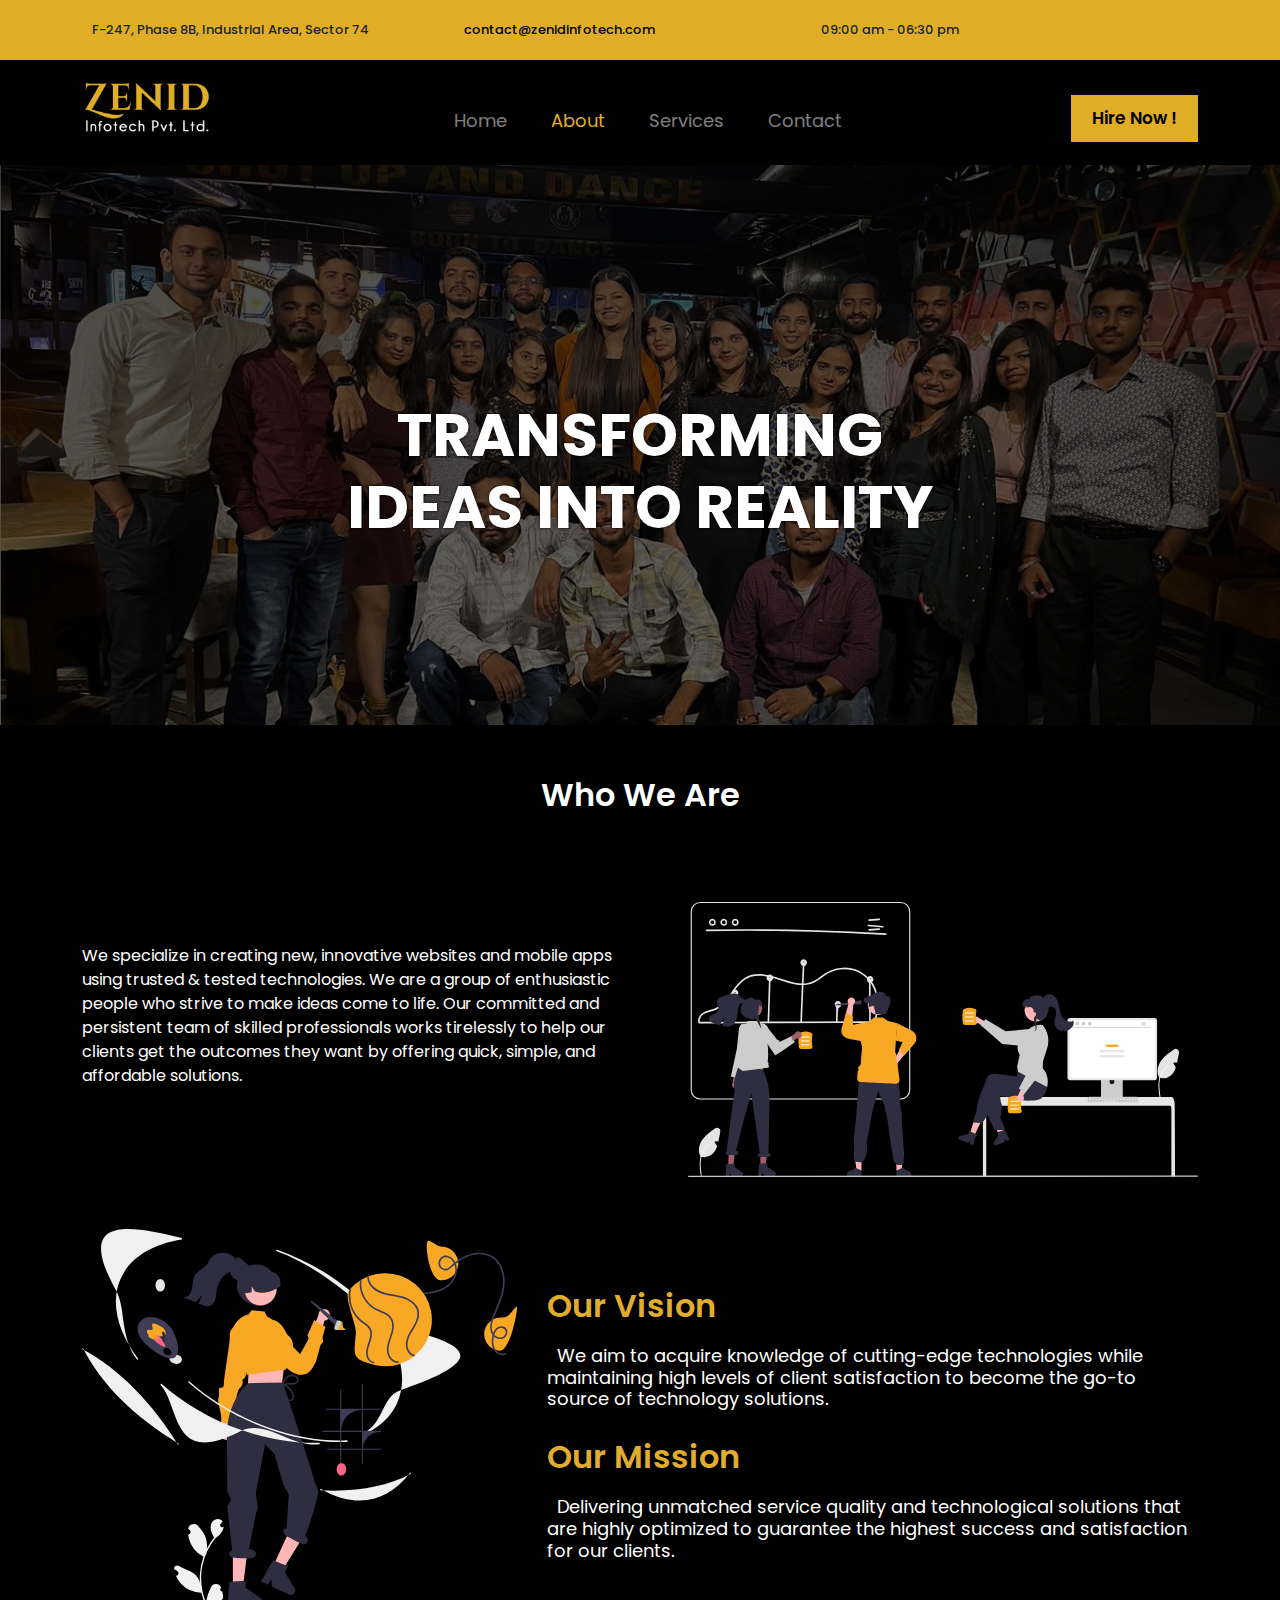
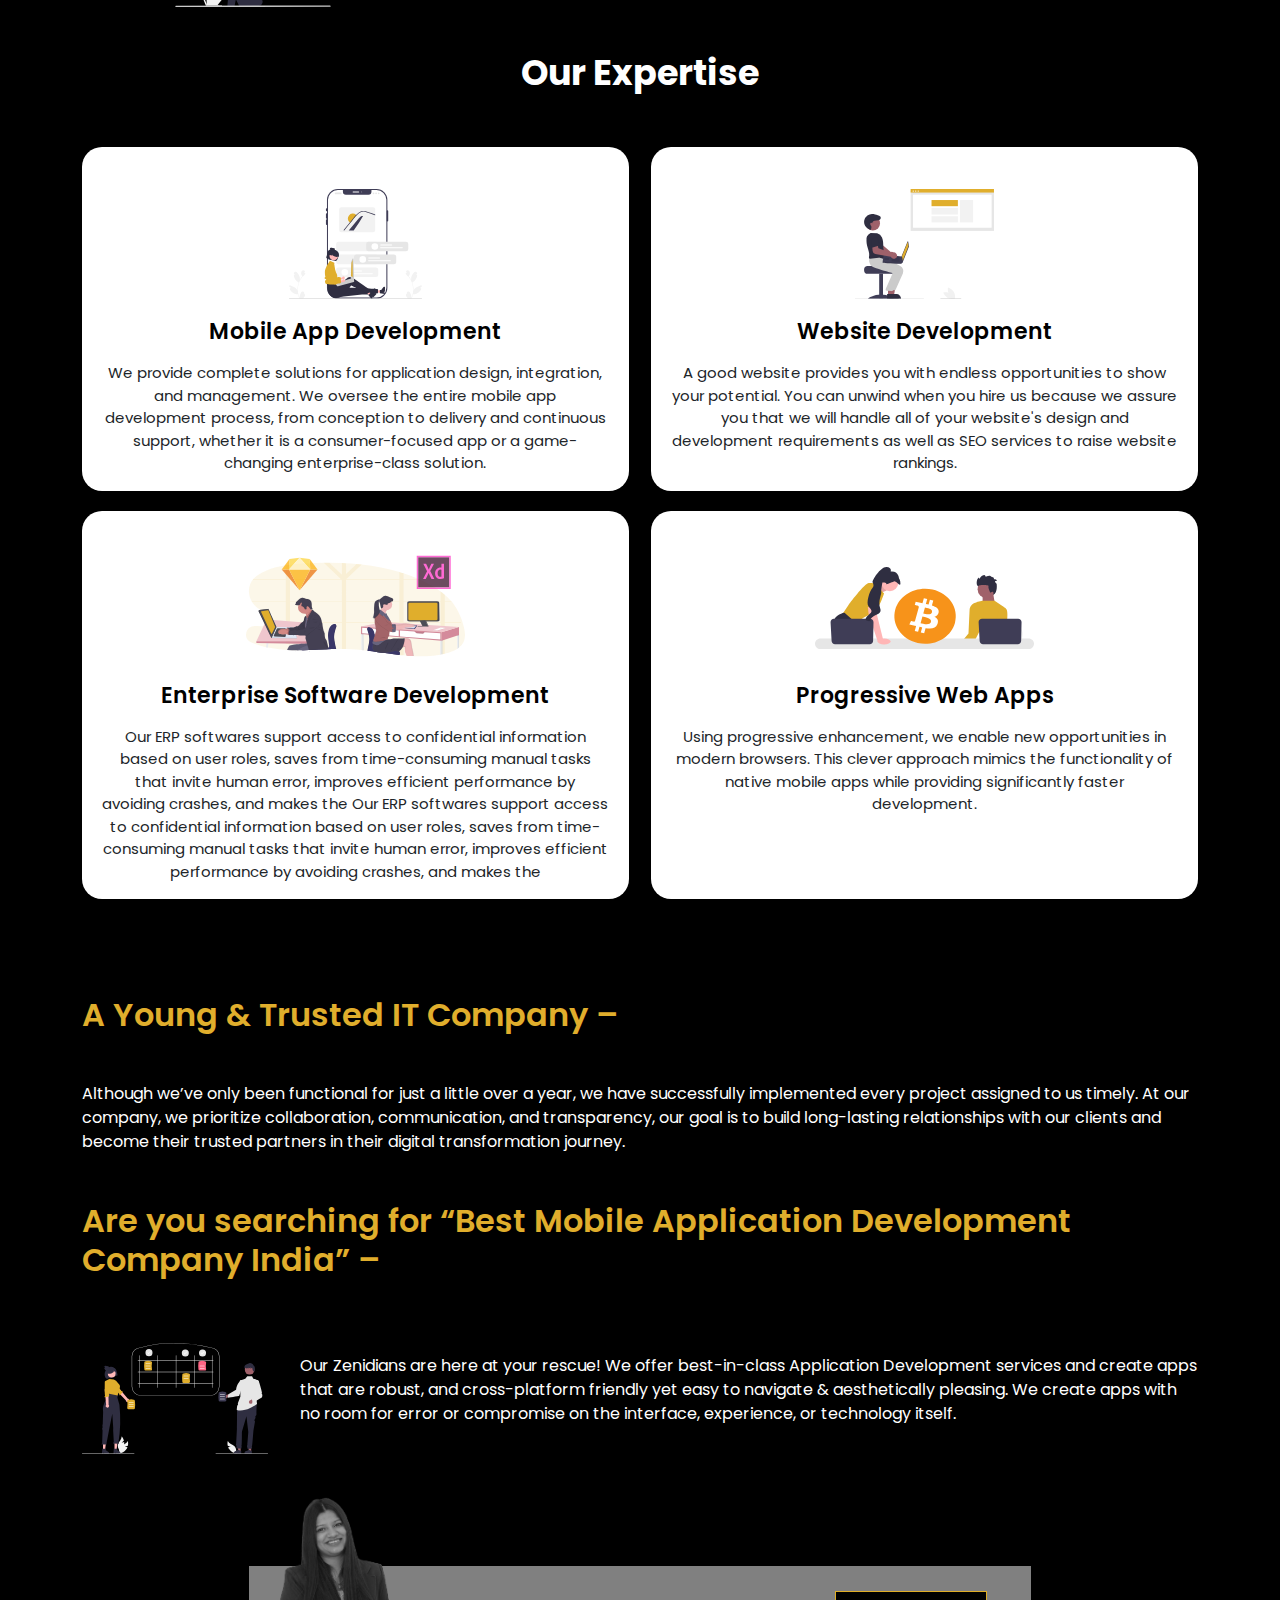
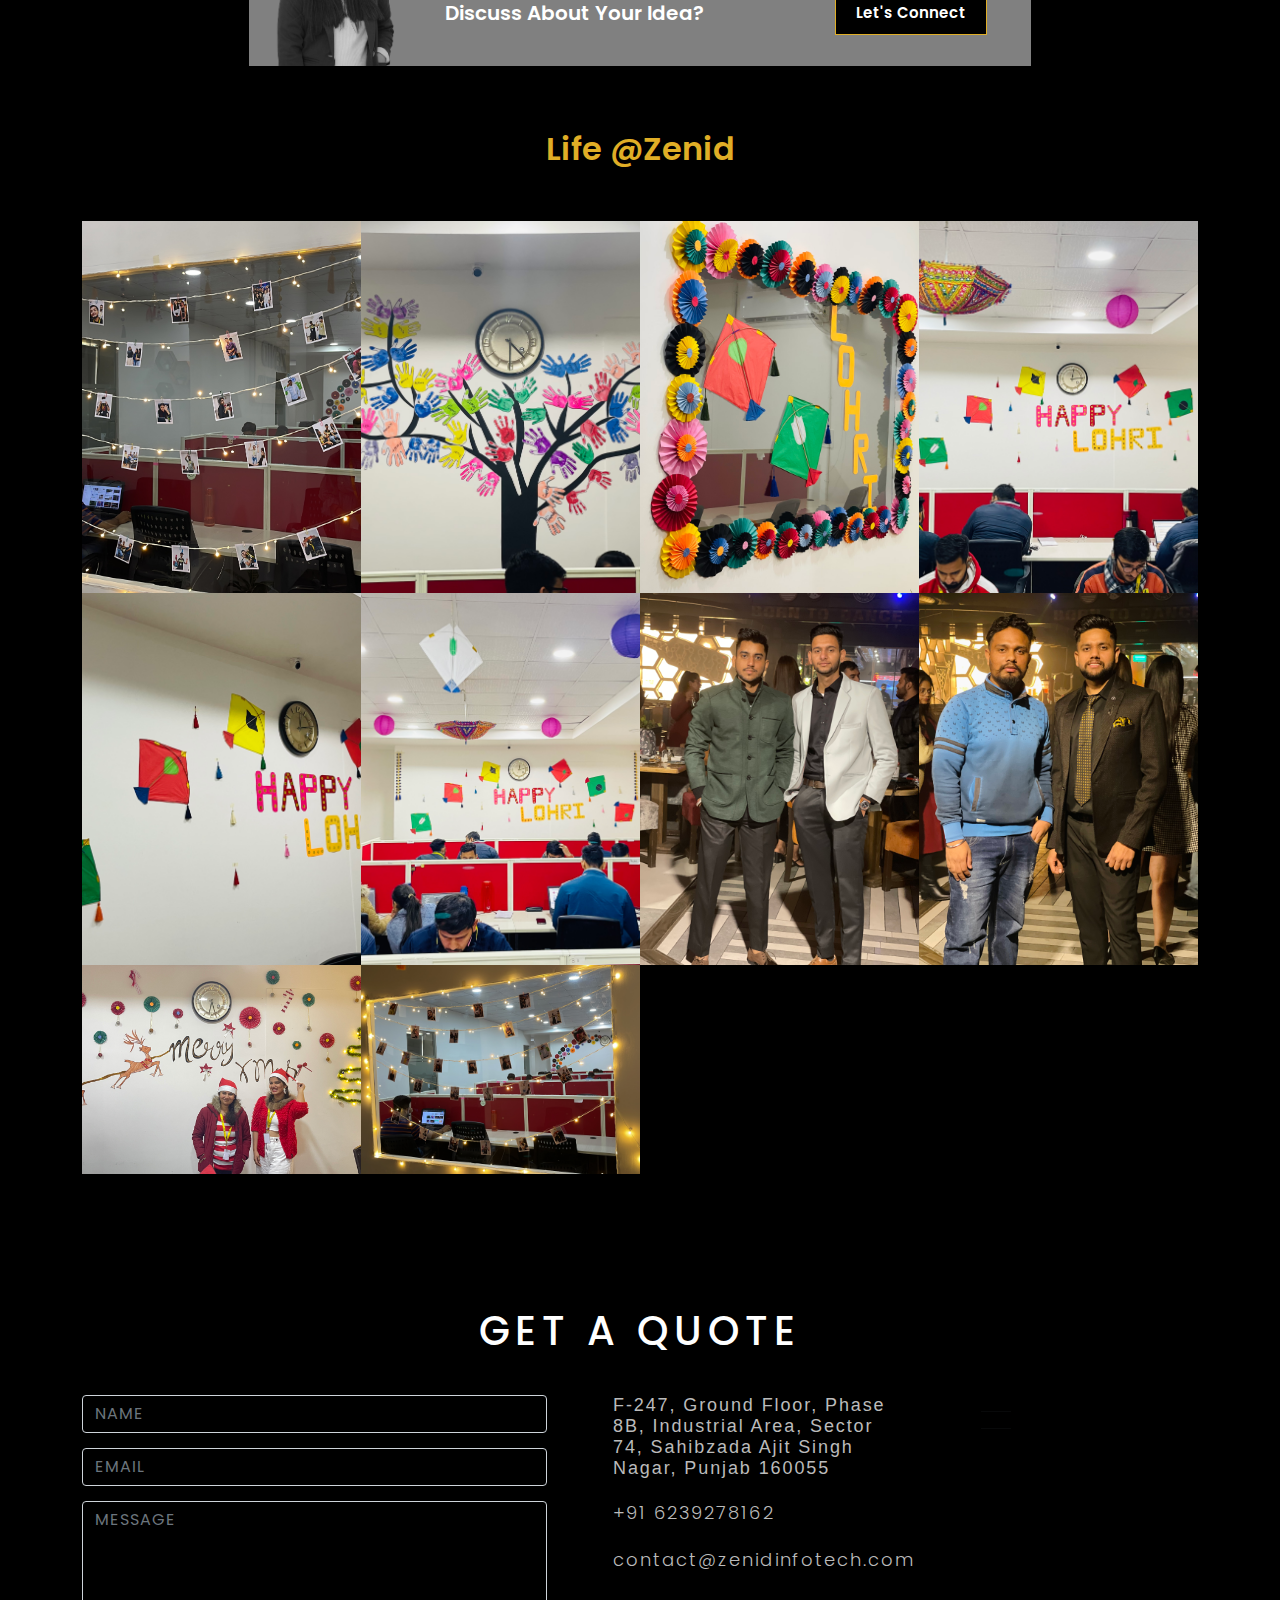
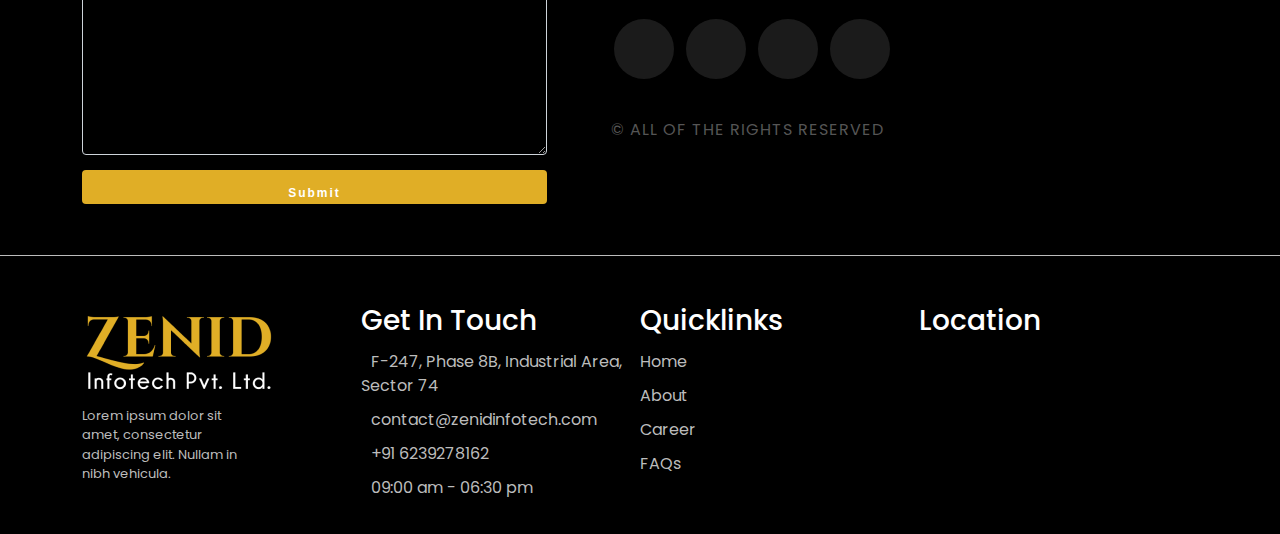
==== aboutus.html @ 77c86090 "zenid website" ====
<!DOCTYPE html>
<html>
  <head>
    <meta charset="utf-8" />
    <meta name="viewport" content="width=device-width, initial-scale=1" />
    <link rel="stylesheet" type="text/css" href="css/index.css" />
    <link rel="stylesheet" type="text/css" href="css/responsive.css" />
    <link href="css/bootstrap.min.css" rel="stylesheet" />
    <link rel="stylesheet" href="https://pro.fontawesome.com/releases/v6.0.0-beta3/css/all.css" />
    <link rel="stylesheet" href="https://cdnjs.cloudflare.com/ajax/libs/animate.css/4.1.1/animate.min.css" />
    <!-- <script src="js/bootstrap.min.js"></script> -->
    <script src="js/bootstrap.bundle.min.js"></script>
    <script src="js/jquery.min.js"></script>
    <script src="components/header.js" defer></script>
    <script src="components/footer.js" defer></script>
    <script src="js/index.js"></script>
    <title>Main</title>
  </head>
  <body>
    <header-component></header-component>

    <section class="aboutbg">
      <div class="container">
        <div class="aboutbg-m">
          <h1>TRANSFORMING IDEAS INTO REALITY</h1>
        </div>
      </div>
    </section>

    <section class="about">
      <div class="container">
        <h2>Who We Are</h2>
        <div class="about-m">
          <div class="col-sm-6">
            <div class="about-m-lft">
              <p>
               We specialize in creating new, innovative websites and mobile apps using
               trusted & tested technologies. We are a group of enthusiastic people who
               strive to make ideas come to life. Our committed and persistent team of
               skilled professionals works tirelessly to help our clients get the outcomes
               they want by offering quick, simple, and affordable solutions.
              </p>
            </div>
          </div>
          <div class="col-sm-6">
            <div class="about-m-rght">
              <!-- <img class="aboutrght1" src="image/teamwork1.svg"> -->
              <img class="aboutrght1" src="image/we_are.svg" />
              <!-- <img class="aboutrght2" src="image/aboutrght2.png"> -->
            </div>
          </div>
        </div>
      </div>
    </section>

    <section class="vision-mission-wrapper">
      <div class="container">
        <div class="vision-mission-wrapper-box">
          <div class="col-sm-5">
            <div class="v-m-lft">
              <img src="image/vision.svg" />
            </div>
          </div>
          <div class="col-sm-7">
            <div class="v-m-rght">
              <div class="v-m-rght-1">
                <h3>Our Vision</h3>
                <h6>
                  <i class="fa-solid fa-quote-left"></i>We aim to acquire knowledge of cutting-edge technologies
                  while maintaining high levels of client satisfaction to become the go-to
                  source of technology solutions.
                  <i class="fa-solid fa-quote-right"></i>
                </h6>
              </div>
              <div class="v-m-rght-1">
                <h3>Our Mission</h3>
                <h6>
                  <i class="fa-solid fa-quote-left"></i>Delivering unmatched service quality and technological
                  solutions that are highly optimized to guarantee the highest success and
                  satisfaction for our clients. <i class="fa-solid fa-quote-right"></i>
                </h6>
              </div>
            </div>
          </div>
        </div>
      </div>
    </section>

    <section class="our-expertise-wrap">
      <div class="container">
        <div class="our-expertise-wrap-box">
          <h2>Our Expertise</h2>
          <div class="our-expertise-card-box">
            <div class="col-sm-3">
              <div class="our-expertise-card">
                <img src="image/mobiledev.svg" />
                <h3>Mobile App Development</h3>
                <p>We provide complete solutions for application design, integration, and
                    management. We oversee the entire mobile app development process,
                    from conception to delivery and continuous support, whether it is a
                    consumer-focused app or a game-changing enterprise-class solution.</p>
              </div>
            </div>
            <div class="col-sm-3">
              <div class="our-expertise-card">
                <img src="image/webdev.svg" />
                <h3>Website Development</h3>
                <p>A good website provides you with endless opportunities to show your
                   potential. You can unwind when you hire us because we assure you that
                   we will handle all of your website's design and development requirements
                   as well as SEO services to raise website rankings.</p>
              </div>
            </div>
            <div class="col-sm-3">
              <div class="our-expertise-card">
                <img src="image/uiux.svg" />
                <h3>Enterprise Software Development </h3>
                <p class="oep-3">Our ERP softwares support access to confidential information based on user roles, saves from time-consuming manual tasks that invite human error, improves efficient performance by avoiding crashes, and makes the Our ERP softwares support access to confidential information based on user roles, saves from time-consuming manual tasks that invite human error, improves efficient performance by avoiding crashes, and makes the</p>
              </div>
            </div>
            <div class="col-sm-3">
              <div class="our-expertise-card">
                <img src="image/bitcoin.svg" />
                <h3>Progressive Web Apps</h3>
                <p class="oep-3">Using progressive enhancement, we enable new opportunities in modern browsers. This clever approach mimics the functionality of native mobile apps while providing significantly faster development.</p>
              </div>
            </div>
          </div>
        </div>
      </div>
    </section>

    <section class="about-cntt">
      <div class="container">
        <div class="about-cntt-m">
          <h2>A Young & Trusted IT Company –</h2>
          <p>
            Although we’ve only been functional for just a little over a year, we have successfully implemented every project assigned to us timely. At our company, we prioritize collaboration, communication, and transparency, our goal is to build long-lasting relationships with our clients and become their trusted partners in their digital transformation journey.
          </p>
          <h2>Are you searching for “Best Mobile Application Development Company India” –</h2>
          <div class="about-cntt-1">
            <div class="col-sm-2">
              <img src="image/solution.svg" />
            </div>
            <div class="col-sm-10">
              <p>
                Our Zenidians are here at your rescue! We offer best-in-class Application
                Development services and create apps that are robust, and cross-platform
                friendly yet easy to navigate & aesthetically pleasing. We create apps with
                no room for error or compromise on the interface, experience, or
                technology itself. 
              </p>
            </div>
          </div>
        </div>
      </div>
    </section>

    <!-- <section class="our-clients-wrapper">
      <div class="container">
        <div class="our-clients-wrap-box">
          <h6>WHO ARE WITH US</h6>
          <h2>Our Amazing Clients</h2>
          <div class="our-clients-main-box">
            <img src="image/companyc.png" />
            <img src="image/companyc.png" />
            <img src="image/companyc.png" />
            <img src="image/companyc.png" />
          </div>
        </div>
      </div>
    </section> -->

    <section class="about-ceo">
      <div class="container">
        <div class="about-ceo-m-bg">
          <div class="about-ceo-m">
            <div class="col-sm-3">
              <div class="about-ceo-m-img">
                <img src="image/ceo.png" />
              </div>
            </div>
            <div class="col-sm-6">
              <div class="about-ceo-m-txt">
                <h5>Discuss About Your Idea?</h5>
                <p><a href="+91 9090909090"></a></p>
              </div>
            </div>
            <div class="col-sm-3">
              <div class="about-ceo-m-btn">
                <button onclick="window.location.href='#contact'">Let's Connect</button>
              </div>
            </div>
          </div>
        </div>
      </div>
    </section>

    <section class="life-zenid">
      <div class="container">
        <h2>Life @Zenid</h2>
        <div class="life-zenid-wrap">
          <ul class="our_img">
            <li><img id="0" data-bs-toggle="modal" data-bs-target="#exampleModal" onclick="imgModal(this.src , this.id)" src="image/pic1.jpeg" /></li>
            <li><img id="1" data-bs-toggle="modal" data-bs-target="#exampleModal" onclick="imgModal(this.src , this.id)" src="image/pic2.jpeg" /></li>
            <li><img id="2" data-bs-toggle="modal" data-bs-target="#exampleModal" onclick="imgModal(this.src , this.id)" src="image/pic3.jpeg" /></li>
            <li><img id="3" data-bs-toggle="modal" data-bs-target="#exampleModal" onclick="imgModal(this.src , this.id)" src="image/pic4.jpeg" /></li>
            <li><img id="4" data-bs-toggle="modal" data-bs-target="#exampleModal" onclick="imgModal(this.src , this.id)" src="image/pic5.jpeg" /></li>
            <li><img id="5" data-bs-toggle="modal" data-bs-target="#exampleModal" onclick="imgModal(this.src , this.id)" src="image/pic6.jpeg" /></li>
            <li><img id="6" data-bs-toggle="modal" data-bs-target="#exampleModal" onclick="imgModal(this.src , this.id)" src="image/pic7.jpeg" /></li>
            <li><img id="7" data-bs-toggle="modal" data-bs-target="#exampleModal" onclick="imgModal(this.src , this.id)" src="image/pic8.jpeg" /></li>
            <li><img id="8" data-bs-toggle="modal" data-bs-target="#exampleModal" onclick="imgModal(this.src , this.id)" src="image/pic9.jpeg" /></li>
            <li><img id="9" data-bs-toggle="modal" data-bs-target="#exampleModal" onclick="imgModal(this.src , this.id)" src="image/pic10.jpeg" /></li>
          </ul>
        </div>
      </div>
    </section>

    <section id="contact">
      <div class="container">
        <h1 class="section-header">GET A QUOTE</h1>

        <div class="contact-wrapper-form">
          <!-- Left contact page -->

          <div class="col-sm-5">
            <form id="contact-form" class="form-horizontal" role="form">
              <div class="form-group">
                <div class="col-sm-12">
                  <input type="text" class="form-control" id="name" placeholder="NAME" name="name" value="" required />
                </div>
              </div>

              <div class="form-group">
                <div class="col-sm-12">
                  <input type="email" class="form-control" id="email" placeholder="EMAIL" name="email" value="" required />
                </div>
              </div>

              <textarea class="form-control" rows="10" placeholder="MESSAGE" name="message" required></textarea>

              <button class="btn btn-primary send-button" id="submit" type="submit" value="SEND">
                <div class="alt-send-button"><i class="fa fa-paper-plane"></i><span class="send-text">Submit</span></div>
              </button>
            </form>
          </div>

          <!-- Left contact page -->
          <div class="col-sm-7">
            <div class="direct-contact-container">
              <ul class="contact-list">
                <li class="list-item">
                  <i class="fa-sharp fa-solid fa-location-dot"></i><span class="contact-text place"> F-247, Ground Floor, Phase 8B, Industrial Area, Sector 74, Sahibzada Ajit Singh Nagar, Punjab 160055</span>
                </li>

                <li class="list-item">
                  <i class="fa fa-phone fa-2x"></i>
                    <span class="contact-text phone"><a href="tel:+91 6239278162" title="Give me a call">+91 6239278162</a></span>
                </li>

                <li class="list-item">
                  <i class="fa fa-envelope fa-2x"></i>
                    <span class="contact-text gmail"><a href="mailto:contact@zenidinfotech.com" title="Send me an email">contact@zenidinfotech.com</a></span>
                </li>
              </ul>

              <hr />
              <ul class="social-media-list">
                <li>
                  <a href="https://www.linkedin.com/company/zenidinfotech/mycompany/" target="_blank" class="contact-icon"> <i class="fa-brands fa-linkedin" aria-hidden="true"></i></a>
                </li>
                <li>
                  <a href="https://www.facebook.com/zenidinfotech" target="_blank" class="contact-icon"> <i class="fa-brands fa-facebook" aria-hidden="true"></i></a>
                </li>
                <li>
                  <a href="https://twitter.com/zenid_infotech" target="_blank" class="contact-icon"> <i class="fa-brands fa-twitter" aria-hidden="true"></i></a>
                </li>
                <li>
                  <a href="https://www.instagram.com/zenidinfotech/?hl=en" target="_blank" class="contact-icon"> <i class="fa-brands fa-instagram" aria-hidden="true"></i></a>
                </li>
              </ul>
              <hr />

              <div class="copyright">&copy; ALL OF THE RIGHTS RESERVED</div>
            </div>
          </div>
        </div>
      </div>
    </section>

    <footer-component></footer-component>

    <!-- Modal -->
    <div class="modal fade image_modal" id="exampleModal" tabindex="-1" aria-labelledby="exampleModalLabel" aria-hidden="true">
      <div class="modal-dialog modal-dialog-centered">
        <div class="modal-content">
          <div class="modal-body">
            <div class="image_frame">
              <button type="button" class="btn-close" data-bs-dismiss="modal" aria-label="Close"><i class="fa-regular fa-x"></i></button>
              <button class="prev_btn"><i class="fa-solid fa-chevron-left"></i></button>
              <div class="image_div"><img src="" id="imgmodal"></div>
              <button class="next_btn"><i class="fa-solid fa-chevron-right"></i></button>
            </div>
          </div>
        </div>
      </div>
    </div>
    <script type="text/javascript">
      function imgModal(link,id){
        document.getElementById("imgmodal").src=link;
        document.getElementById("imgmodal").alt=id;
      }
      $(document).ready(function(){
        $(".next_btn").click(function(){
            let sr = $("#imgmodal").attr("alt");
            console.log(sr);
            if($(".our_img li:last-child img").attr("id") == sr){
                console.log($(".our_img li:last-child img").attr("id"));
                $("#imgmodal").attr("src",$(".our_img li:first-child img").attr("src"));
                $("#imgmodal").attr("alt",$(".our_img li:first-child img").attr("id"));
              } else{
                $(".our_img li img").each(function(){
                  if(this.id == sr){
                    let data = $(this).parent().next("li").children();
                    $("#imgmodal").attr("src",data.attr("src"));
                    $("#imgmodal").attr("alt",data.attr("id"));
                  } 
                })
              }
            
        });
        $(".prev_btn").click(function(){
            let sr = $("#imgmodal").attr("alt");
            console.log(sr);
            if($(".our_img li:first-child img").attr("id") == sr){
                console.log($(".our_img li:last-child img").attr("id"));
                $("#imgmodal").attr("src",$(".our_img li:last-child img").attr("src"));
                $("#imgmodal").attr("alt",$(".our_img li:last-child img").attr("id"));
              } else{
                $(".our_img li img").each(function(){
                  if(this.id == sr){
                    let data = $(this).parent().prev("li").children();
                    $("#imgmodal").attr("src",data.attr("src"));
                    $("#imgmodal").attr("alt",data.attr("id"));
                  } 
                })
              }
            
        });
      })
    </script>
  </body>
</html>
---- css/index.css ----
@import url('https://fonts.googleapis.com/css2?family=Poppins:ital,wght@0,100;0,200;0,300;0,400;0,500;0,600;0,700;0,800;0,900;1,100;1,200;1,300;1,400;1,500;1,600;1,700;1,800;1,900&display=swap');

ul li { list-style-type:none; }
a { text-decoration:none; }
* {
margin: 0;
padding: 0;
font-family: 'Poppins', sans-serif;
}
body { background:black !important; }
.menu-wrap {display: none;}
.menu-button {display: none;}
button#open-button {display: none; }
.active {color: #E0AE2C!important; }
/*------------------------------------ Header ---------------------------------*/

.header {float: left; width: 100%; background: black; padding: 15px 0; position:relative; }
.header-m {float: left; width: 100%}
.header-m .col-sm-2 {float: left;}
.header-m .col-sm-8 {float: left;}
.header-m .header-m-lft {float: left; width: 100%}
.header-m .header-m-lft img { max-width:70% }
.header-m .header-m-cntr {float: left; width: 100%; margin-top: 2em; text-align: center; padding: 0 0 0 1em; }
.header-m .header-m-rght {float: left; width: 100%}
.header-m .header-m-cntr ul { padding:0 }
.header-m .header-m-cntr ul li {display: inline-block; padding: 0 20px; font-size:18px }
.header-m .header-m-cntr ul li a { color:#FFFFFF80; text-decoration:none; transition:.4s ease }
.header-m .header-m-cntr ul li a:hover { color:#f4b922 !important; }
.header-m-rght button {color: #000; cursor:pointer; transition:800ms ease all; outline:none; font-size: 17px;position:relative; transition: .4s ease; border: 1px solid transparent; font-weight: 600; border-style: solid; border-width: 1px 1px 1px 1px; background-color: #E0AE26; padding: 10px 20px; margin: 0px 0px 0px 0px; } /*.header-m-rght button:hover { background:transparent; border:1px solid #E0AE26; color:#fff }*/
.header-m-rght  button:hover{background:#000; color:#fff; }
.header-m-rght  button:before,.header-m-rght  button:after{content:''; position:absolute; top:0; right:0; height:2px; width:0; background: #E0AE26; transition:400ms ease all; }
.header-m-rght  button:after{right:inherit; top:inherit; left:0; bottom:0; }
.header-m-rght  button:hover:before,.header-m-rght button:hover:after{width:100%; transition:800ms ease all; }
.header-m .header-m-rght {float: left; width: 100%; margin-top: 20px; text-align:right; }
.header-info {float: left; width: 100%; display:flex; flex-wrap: wrap; align-items:center; }
.header-infoo{float: left; width: 100%; background: #E0AE26;padding:20px 0 ; font-size: 16px; font-weight: 500}
.header-info .col-sm-4 {float: left;}
.header-info .col-sm-2 {float: left;}
.header-info-address {float: left; width: 100%}
.header-info-address i { margin-right:10px }
.header-info-mail {float: left; width: 100%}
.header-info-mail a { text-decoration:none; color:#000 }
.header-info-mail a:hover { color:#000!important; transition:.4s ease; }
.header-info-timing {float: left; width: 100%}
.header-info-social {float: left; width: 100%; text-align: right;}
.header-info-social span i {margin-right: 2em; transition:.4s ease }
.header-info-social span i:hover { color:#fff }
.header-info-timing i {margin-right: 10px}
.header-info-social span a { color:#000 }
.col-sm-4.info-mail-col {width: 32%; }
.col-sm-2.info-timing-col {width: 18%; }
.header-info-mail i {margin-right: 10px}
.header .dropdown {display: inline-block; position: unset; }
.header .dropdown-content {display: none; position: absolute; background-color: #000; width: 1000px; box-shadow: 0px 0px 16px 0px #E0AE26AA; border-radius: 16px; z-index: 1; padding-top: 10px; left: 18%; padding: 20px 20px 0 20px;  }
.header .dropdown-content a {font-size: 15px; text-align: left; color: #fff!important; padding: 5px 0; text-decoration: none; display: block; }
.header .dropdown-content h5 a { font-size:22px }
.dropdown-content-m {float: left; width: 100%; margin-bottom: 20px; }
.header .dropdown:hover .dropdown-content {display: block;}
.dropdown-content-m .col-sm-6 { float:left; }
.dropdown-content-m-lft {float: left; width: 100%; }
.dropdown-content-m-lft ul { padding:0 }
.dropdown-content-m-lft ul li { display:block!important; }
.dropdown-content-m-lft h5 {float: left; width: 100%; text-align: left; color: #fff; padding-left: 20px; margin-bottom: 20px; }
.dropdown-content-m-lft i { color:#E0AE26; margin-right: 10px}

/*------------------------------------ homebg ---------------------------------*/

.homebg {float: left; width: 100%; background: black; background-image: url(../image/homebanner2.png); background-repeat: no-repeat; background-size: cover; padding-bottom: 4rem; }
.homebg-m {float: left; width: 100%; }
.homebg-m h6 {float: left; width: 100%; color: #fff}
.homebg-m h6 a{float: left; width: 100%; color: #fff; text-decoration: none;}
.homebg-m h1 {float: left; width: 100%; color: #fff; font-size: 60px; font-weight: 700; }
.homebg-m h1 span{color: #E0AE26}
.homebg-m p { float:left; width:100%; color:grey; margin-top:10px; margin-bottom: 2em}
.homebg-m button { background:transparent; position: relative; border:none;  color:#fff; padding:15px 30px; transition:.4s ease }
/*.homebg-m button:hover { background: #E0AE26}*/
.homebg-m {float: left; width: 100%; padding: 4em 0 0 0; }
.homebg-m .col-sm-6 {float: left;}
.homebg-m-lft {float: left; width: 100%; margin-top: 8em; }
.homebg-m-rght {float: left; width: 100%; text-align: center;}

/*------------------------------------ home-companies ---------------------------------*/

.home-companies {float: left; width: 100%;  padding:7em 0 4% 0; background: black;}
.home-companies h5 {float: left; width: 100%; color: #E0AE26; text-align: center; font-weight: 500}
.home-companies h2 {float: left; width: 100%; text-align: center; color: #fff; font-size: 40px; font-weight: 600; padding: 0 5em; }
.home-companies-m {float: left; width: 100%; display: flex; flex-wrap: wrap; justify-content: space-around; margin-top: 3em}
.home-companies-m img { transition: .6s ease-in-out; max-width: 100%; filter:grayscale(1); }
.home-companies-m img:hover{ filter:unset; transform: scale(1.1);}
.home-companies .owl-slider {float: left; width: 100%; ; margin-top: 3em}

/*------------------------------------ services ---------------------------------*/

.services {float: left; width: 100%; padding: 6% 0 0 0; background: black;}
.services-m {float: left; width: 100%}
.services-m h5 {float: left; width: 100%; color: #E0AE26; text-align: center; font-weight: 500}
.services-m h2 {float: left; width: 100%; text-align: center; color: #fff; font-size: 40px; font-weight: 600; padding: 0 5em; }
.services-m-card-m {float: left; width: 100%; display: flex; flex-wrap: wrap; justify-content: space-between; margin: 4% 0}
.services-m-card-m .services-m-card-m-1 {width: 30%; background: #02010100; position: relative; text-align: center; padding: 3em 10px; transition: .5s ease-in-out; border: 1px solid #181818; }
.services-m-card-m .services-m-card-m-1:hover { transform:scale(1.1); transition: .4s ease-in-out;  }
.services-m-card-m-1 > i{background: #E0AE26; padding: 20px; font-size: 30px; border-radius: 50%; color: #fff; }
.services-m-card-m-1  h3 {float: left; width: 100%; font-size: 26px; font-weight: 600; margin: 10px 0; color: #fff}
.services-m-card-m-1 button {background: transparent; border: none; font-size: 18px; font-weight: 500; color: #fff; transition: .4s ease}
.services-m-card-m-1 button i { margin-left:10px }
.services-m-card-m-1 button:hover { color:#E0AE26 }
.services-m-card-m-1  p {float: left; width: 100%; margin: 15px 0; color: #fff; font-weight: 400; text-align:justify; }
.services-m-card-m-1-btn {float: left; width: 100%; position: absolute; bottom: 1.5em; left: 0;}
.services-m-card-m .services-m-card-m-1:hover { border:1px solid #E0AE26; background:linear-gradient(180deg,#000 0%, #E0AE26  100%) }

/*------------------------------------ about-company ---------------------------------*/

.about-company {float: left; width: 100%; padding: 4% 0; background: black; }
.about-company-m {float: left; width: 100%}
.about-company-m .col-sm-6 {float: left;}
.about-company-m-lft {float: left; width: 100%; display: flex; flex-wrap: wrap; justify-content: revert; }
.about-company-m-lft img { max-width:40%; margin:10px; transition: .4s ease}
.about-company-m-lft img:hover { transform:scale(1.1); }
.about-company-m-rght {float: left; width: 100%}
.about-company-m-rght h5 {float: left; width: 100%; color: grey; text-align: left; font-weight: 500; margin-bottom:10px }
.about-company-m-rght h2 {float: left; width: 100%; text-align: left; color: #E0AE26; font-size: 40px; font-weight: 600; margin-bottom: 20px}
.about-company-m-rght h3 {float: left; width: 100%; color: #fff; font-size: 28px; font-weight: 500;} 
.about-company-m-rght h3 span i {font-size: 32px; margin-right: 10px; color: #fff; }
.about-company-m-rght p {float: left; width: 100%; color: #fff; font-size: 17px; font-weight: 400; margin: 20px 0}
.about-company-m-rght-btn {float: left; width: 100%; margin-top: 10px; }
.about-company-m-rght button {background: transparent; position: relative; border: none; color: #fff;padding: 15px 30px; transition: .4s ease; }
/*.about-company-m-rght button:hover { background: #E0AE26; color: #fff}*/
.btn-1 svg {height: 55px; left: 0; position: absolute; top: 0; width: 100%; }
.btn-1 rect {fill: none; stroke: #E0AE26; stroke-width: 2; stroke-dasharray: 422, 0; transition: all 0.35s linear; }
.btn-1:hover {background: rgba(225, 51, 45, 0); font-weight: 700; letter-spacing: 1px; }
.btn-1:hover rect {stroke-width: 5; stroke-dasharray: 15, 310; stroke-dashoffset: 48; transition: all 1.35s cubic-bezier(0.19, 1, 0.22, 1); }

/*------------------------------------ number-inc ---------------------------------*/
.animat_react{margin: auto; animation: rotate 12s linear infinite; }
@keyframes rotate{
  from{ transform:rotate(0deg); }
  to{transform: rotate(360deg);}
}
.number-inc {float: left; width: 100%; background: #E0AE26; position: relative;}
/*.number-inc::after { content:''; position:absolute; top:0 ;left:0; background:url(../image/whitebg.webp); background-repeat:no-repeat; background-size:cover; width:300px; height:300px }*/
.number-inc-wrapper {float: left; width: 100%;  display: flex; color: #000; align-items: center; justify-content: space-between; overflow: hidden; margin: 0; }
.number-inc-wrapper .counter-container {display: flex; flex-direction: column; justify-content: center; text-align: center; margin: 30px 50px; }
.number-inc-wrapper .counter {font-size: 60px; margin-top: 10px; font-weight: 700; }
.number-inc-wrapper span {font-weight: 600; }

/*------------------------------------ why-choose-us ---------------------------------*/

.why-choose-us {float: left; width: 100%; padding:4% 0;  background: black; }
.why-choose-us-wrapper { float:left; width:100% }
.why-choose-us-wrapper h2 {float: left; margin-bottom: 20px; width: 100%; text-align: center; color: #fff; font-size: 40px; font-weight: 600; padding: 0 5em; }
.why-choose-us-wrapper .why-choose-us-wrapper-p {float: left; width: 100%; text-align: center; color: #fff} 
.why-choose-us-wrapper-box {float: left; width: 100%; }
.why-c-u-box {width: 24%; transition: .4s ease; height: 200px; background: black; text-align: center; padding: 3em 0 0 0; border: 1px solid #E0AE26; color: #fff; }
.why-choose-us-wrapper-box {float: left; width: 100%; display: flex; flex-wrap: wrap; justify-content: space-between; padding: 4% 0; }
.why-c-u-box p { float:left; width:100% }
.why-c-u-box h3 {float: left; width: 100%; font-size: 20px; }
.why-c-u-box i {font-size: 50px; }
.why-c-u-box:hover {background: linear-gradient(180deg, rgba(0,0,0,1) 0%, rgba(255,186,0,1) 100%);}


/*------------------------------------ review ---------------------------------*/

.review {float: left; width: 100%; position: relative; padding-bottom: 4%;  background: black; }
.review h5 {float: left; width: 100%; color: #E0AE26; text-align: center; font-weight: 500}
.review h2 {float: left; width: 100%; text-align: center; color: #fff; font-size: 40px; font-weight: 600; padding: 0 5em; }
.testim {float: left; width: 100%; -webkit-transform: translatey(-50%); -moz-transform: translatey(-50%); -ms-transform: translatey(-50%); -o-transform: translatey(-50%); transform: translatey(-50%); display: flex; flex-wrap: wrap; justify-content: center; position: relative; top: 8em; }
.testim .wrap {float: left; position: relative; top: 5em; width: 100%; max-width: 1020px; padding: 40px 20px; }
.testim .arrow {display: block; position: absolute; color: #333; cursor: pointer; font-size: 2em; top: 50%; -webkit-transform: translateY(-50%); -ms-transform: translateY(-50%); -moz-transform: translateY(-50%); -o-transform: translateY(-50%); transform: translateY(-50%); -webkit-transition: all 0.3s ease-in-out; -ms-transition: all 0.3s ease-in-out; -moz-transition: all 0.3s ease-in-out; -o-transition: all 0.3s ease-in-out; transition: all 0.3s ease-in-out; padding: 5px; z-index: 22222222; }
.testim .arrow:before {cursor: pointer; }
.testim .arrow:hover {color: #E0AE26; }
.testim .arrow.left {left: 70px; }
.testim .arrow.right {right: 70px; }
.testim .dots {text-align: center; position: absolute; width: 100%; bottom: 60px; left: 0; display: block; z-index: 3333; height: 12px; }
.testim .dots .dot {list-style-type: none; display: inline-block; width: 12px; height: 12px; border-radius: 50%; border: 1px solid #E0AE26; margin: 0 10px; cursor: pointer; -webkit-transition: all 0.5s ease-in-out; -ms-transition: all 0.5s ease-in-out; -moz-transition: all 0.5s ease-in-out; -o-transition: all 0.5s ease-in-out; transition: all 0.5s ease-in-out; position: relative; }
.testim .dots .dot.active, .testim .dots .dot:hover {background: #E0AE26; border-color: #E0AE26; }
.testim .dots .dot.active {-webkit-animation: testim-scale 0.5s ease-in-out forwards; -moz-animation: testim-scale 0.5s ease-in-out forwards; -ms-animation: testim-scale 0.5s ease-in-out forwards; -o-animation: testim-scale 0.5s ease-in-out forwards; animation: testim-scale 0.5s ease-in-out forwards; }
.testim .cont {position: relative; overflow: hidden; }
.testim .cont > div {text-align: center; position: absolute; top: 0; left: 0; padding: 0 0 70px 0; opacity: 0; }
.testim .cont > div.inactive {opacity: 1; }
.testim .cont > div.active {position: relative; opacity: 1; }
.testim .cont div .img img {display: block; width: 100px; height: 100px; margin: auto; border-radius: 50%; }
.testim .cont div h2 {color: #E0AE26; font-size: 1em; margin: 15px 0; }
.testim .cont div p {font-size: 16px; color: #fff; width: 70%; margin: auto; }
.testim .cont div.active .img img {-webkit-animation: testim-show 0.5s ease-in-out forwards; -moz-animation: testim-show 0.5s ease-in-out forwards; -ms-animation: testim-show 0.5s ease-in-out forwards; -o-animation: testim-show 0.5s ease-in-out forwards; animation: testim-show 0.5s ease-in-out forwards; }
.testim .cont div.active h2 {-webkit-animation: testim-content-in 0.4s ease-in-out forwards; -moz-animation: testim-content-in 0.4s ease-in-out forwards; -ms-animation: testim-content-in 0.4s ease-in-out forwards; -o-animation: testim-content-in 0.4s ease-in-out forwards; animation: testim-content-in 0.4s ease-in-out forwards; }
.testim .cont div.active p {-webkit-animation: testim-content-in 0.5s ease-in-out forwards; -moz-animation: testim-content-in 0.5s ease-in-out forwards; -ms-animation: testim-content-in 0.5s ease-in-out forwards; -o-animation: testim-content-in 0.5s ease-in-out forwards; animation: testim-content-in 0.5s ease-in-out forwards; }
.testim .cont div.inactive .img img {-webkit-animation: testim-hide 0.5s ease-in-out forwards; -moz-animation: testim-hide 0.5s ease-in-out forwards; -ms-animation: testim-hide 0.5s ease-in-out forwards; -o-animation: testim-hide 0.5s ease-in-out forwards; animation: testim-hide 0.5s ease-in-out forwards; }
.testim .cont div.inactive h2 {-webkit-animation: testim-content-out 0.4s ease-in-out forwards; -moz-animation: testim-content-out 0.4s ease-in-out forwards; -ms-animation: testim-content-out 0.4s ease-in-out forwards; -o-animation: testim-content-out 0.4s ease-in-out forwards; animation: testim-content-out 0.4s ease-in-out forwards; }
.testim .cont div.inactive p {-webkit-animation: testim-content-out 0.5s ease-in-out forwards; -moz-animation: testim-content-out 0.5s ease-in-out forwards; -ms-animation: testim-content-out 0.5s ease-in-out forwards; -o-animation: testim-content-out 0.5s ease-in-out forwards; animation: testim-content-out 0.5s ease-in-out forwards; }
@keyframes testim-scale {
0% {
  -webkit-box-shadow: 0px 0px 0px 0px #eee;
  box-shadow: 0px 0px 0px 0px #eee;
}
35% {
  -webkit-box-shadow: 0px 0px 10px 5px #eee;
  box-shadow: 0px 0px 10px 5px #eee;
}
70% {
  -webkit-box-shadow: 0px 0px 10px 5px #ea830e;
  box-shadow: 0px 0px 10px 5px #ea830e;
}
100% {
  -webkit-box-shadow: 0px 0px 0px 0px #ea830e;
  box-shadow: 0px 0px 0px 0px #ea830e;
}
}
@keyframes testim-scale {
0% {
  box-shadow: 0px 0px 0px 0px #eee;
}
35% {
  box-shadow: 0px 0px 10px 5px #eee;
}
70% {
  box-shadow: 0px 0px 10px 5px #ea830e;
}
100% {
  box-shadow: 0px 0px 0px 0px #ea830e;
}
}
@keyframes testim-content-in {
from {
  opacity: 0;
  transform: translateY(100%);
}
to {
  opacity: 1;
  transform: translateY(0);
}
}
@keyframes testim-content-out {
from {
  opacity: 1;
  transform: translateY(0);
}
to {
  opacity: 0;
  transform: translateY(-100%);
}
}

@keyframes testim-show {
from {
  opacity: 0;
  transform: scale(0);
}
to {
  opacity: 1;
  transform: scale(1);
}
}

@keyframes testim-hide {
from {
  opacity: 1;
  transform: scale(1);
}
to {
  opacity: 0;
  transform: scale(0);
}
}

@media all and (max-width: 300px) {
body {
  font-size: 14px;
}
}
@media all and (max-width: 500px) {
.testim .arrow {
  font-size: 1.5em;
}
.testim .cont div p {
  line-height: 25px;
}
}


/*------------------------------------ footer ---------------------------------*/

.footer {float: left; width: 100%; background: #000; border-top: 1px solid #BCBCBC; padding: 3em 0 1em 0; }
.footer-m { float:left; width:100% }
.footer-m .col-sm-3 {float: left;}
.footer-m-1 {float: left; width: 100%}
.footer-m-2 {float: left; width: 100%; color: #fff}
.footer-m-3 {float: left; width: 100%; color: #fff}
.footer-m-4 {float: left; width: 100%; color: #fff}
.footer-m-1 p {float: left; width: 60%; color: #BCBCBC; font-size: 13px; font-weight: 400; padding-left: 0; margin: 10px 0; }
.footer-m-2 ul { padding:0 }
.footer-m-2 ul li a { color:#BCBCBC!important; text-decoration:none; }
.footer-m-2 ul li a:hover { color:#fff!important }
.footer-m-3 ul { padding:0 }
.footer-m-3 ul li a { text-decoration:none; color:#BCBCBC }
.footer .header-info-social span a { color:#E0AE26!important }
.footer .header-info-social { text-align:left!important; }
.footer-m-2 ul li { color: #BCBCBC; padding: 5px 0}
.footer-m-2 ul li i {color: #E0AE26; margin-right: 10px; }
.footer  .header-info-address { float:unset; width:unset; }
.footer  .header-info-mail { float:unset; width:unset; }
.footer-m-3 ul li { color: #BCBCBC; padding: 5px 0}
.footer-m-3 ul li a:hover { color:#fff }

/***********-------------************ About Page **********-------------*************/

/*------------------------------------ aboutbg ---------------------------------*/

.aboutbg {float: left; width: 100%; background: linear-gradient( rgba(0, 0, 0, 0.7), rgba(0, 0, 0, 0.6) ), url(../image/teamzenid.jpg); background-repeat: no-repeat; background-size: cover; height: 35em; display: flex; align-items: center; }
.aboutbg-m { float:left; width:100% }
.aboutbg-m h1 {float: left; width: 100%; margin-top: 1em; text-align: center; color: #fff; font-size: 60px; font-weight: 700; padding: 0 4em; text-shadow: 0px 0px 3px black; }

/*------------------------------------ about ---------------------------------*/

.about {float: left; width: 100%; background: black; padding : 4% 0; position: relative;}
.about-m {float: left; width: 100%; display:flex; flex-wrap: wrap; align-items:center; }
.about h2 {float: left; width: 100%; color: #fff; text-align: center; font-weight: 600; }
.about-m .col-sm-6 { float:left; }
.about-m-lft {float: left; width: 100%; margin: 3em 0 0 0; }
.about-m-lft p { float:left; width:100%; color:#fff; font-size:16px; font-weight:400; }
.about-m-rght {float: left; width: 100%; margin-top: 5em; padding-left: 3em; }
.about-m-rght .aboutrght1 {max-width: 100%;}
.aboutrght2 {position: absolute; top: 32%; width: 240px; right: 28%; }

/*------------------------------------ about ceo ---------------------------------*/

.about-ceo {float: left; width: 100%; padding: 4em 0; background: black; margin-top:3rem; }
.about-ceo-m {float: left; width: 100%; background: grey; height: 100px; }
.about-ceo-m-bg {width: 70%; margin: auto; }
.about-ceo-m .col-sm-6 {float: left;}
.about-ceo-m .col-sm-3 {float: left;}
.about-ceo-m-img {float: left; width: 100%; margin: -80px 0 0 0; }
.about-ceo-m-img img {max-width: 90%; filter: grayscale(1); height: 180px; }
.about-ceo-m-txt h5 {float: left; width: 100%; color: #fff; font-weight: 600; }
.about-ceo-m-btn {float: left; width: 100%; margin-top: 25px; }
.about-ceo-m-btn button {background: #000; border: none; transition: .4s ease; font-size: 15px; border: 1px solid #E0AE26; padding: 10px 20px; font-weight: 600; color: #fff; }
.about-ceo-m-btn button:hover { background:#E0AE26; }
.about-ceo-m-txt {float: left; width: 100%;padding-top: 35px; }

/*------------------------------------ about-cntt  ---------------------------------*/

.about-cntt {float: left; width: 100%; background: black;}
.about-cntt-m {float: left; width: 100%; }
.about-cntt-m h2 {float: left; width: 100%; color: #E0AE2C; font-weight: 600; font-size: 32px; margin:1em 0; }
.about-cntt-m p {float: left; width: 100%; color: #fff; font-weight: 400; font-size: 16px; margin: 1em 0; }
.about-cntt-1 {float: left; width: 100%; margin-top: 1em; display:flex; flex-wrap: wrap; align-items:center; }
.about-cntt-1 .col-sm-2 {float: left; padding-top:1em}
.about-cntt-1 .col-sm-10 {float: left; padding-left: 2em; }
.about-cntt-1 img { max-width:100% }


/*------------------------------------ our-clients-wrapper  ---------------------------------*/

.our-clients-wrapper {float: left; width: 100%; color: #fff; padding:4% 0; background: black;}
.our-clients-wrap-box {float: left; width: 100%; }
.our-clients-wrap-box h6 {float: left; width: 100%; text-align: center; font-weight: 600; }
.our-clients-wrap-box h2 {float: left; width: 100%; text-align: center; font-weight: 600; color: #E0AE2C; }
.our-clients-main-box {float: left; width: 100%; padding: 4% 0 0 0; display: flex; flex-wrap: wrap; justify-content: space-between; }


/*------------------------------------ vision-mission-wrapper  ---------------------------------*/

.vision-mission-wrapper {float: left; width: 100%; background: black;}
.vision-mission-wrapper-box {float: left; width: 100%; display:flex; flex-wrap: wrap; align-items:center; }
.vision-mission-wrapper-box .col-sm-5 { float:left; }
.vision-mission-wrapper-box .col-sm-7 { float:left; }
.v-m-lft {float: left; width: 100%; padding-right:30px; }
.v-m-lft img { max-width:100% }
.v-m-rght {float: left; width: 100%; }
.v-m-rght-1 {float: left; width: 100%; padding-top: 20px; }
.v-m-rght-1 h3 {float: left; width: 100%; font-weight: 600; font-size: 32px; color: #E0AE2C; margin-bottom: 20px; }
.v-m-rght-1 h6 {float: left; width: 100%; font-weight: 400; color: #fff; font-size: 18px; }
.v-m-rght-1 i.fa-solid.fa-quote-left {padding-right: 10px; }
.v-m-rght-1 i.fa-solid.fa-quote-right {padding-left: 10px; }

/*------------------------------------ our-expertise-wrap  ---------------------------------*/

.our-expertise-wrap {float: left; width: 100%; background: black;}
.our-expertise-wrap-box {float: left; width: 100%; padding: 4% 0; }
.our-expertise-card-box {float: left; width: 100%; }
.our-expertise-card-box .col-sm-3 { float:left; width: 23%}
.our-expertise-wrap-box h2 {float: left; width: 100%; color: #fff; text-align: center; font-weight: 700; font-size: 35px; }
.our-expertise-card-box {float: left; width: 100%; padding-top: 4%; display: flex; flex-wrap: wrap; justify-content: space-between; }
.our-expertise-wrap-box img { max-width:40%; height:110px }
.our-expertise-card {float: left; width: 100%; text-align: center; transition: all .4s ease-out 0s; background: #fff; height: 36em; padding-top: 2em; border-radius: 20px; border-top: 10px solid transparent; }
.our-expertise-card:hover {border-top: 10px solid #E0AE2C; }
.our-expertise-card h3 {float: left; width: 100%; font-size: 22px; font-weight: 600; color: #000; margin-top: 20px; padding: 0 30px; }
.our-expertise-card p {float: left; width: 100%; font-size: 15px; margin-top: 9px; padding: 0 20px; }
/*.our-expertise-card .oep-3 {margin-top: 40px; }*/

/***********-------------************ contact Page **********-------------*************/

/*------------------------------------ contact ---------------------------------*/

/*.contact {float: left; width: 100%; background: black; padding: 4% 0; }*/
.contact-m {float: left; width: 100%; display:flex; flex-wrap:wrap; align-items:center; margin-top:3rem; }
.contact-m .col-sm-6 { float:left; }
.contact-m-lft {float: left; width: 100%; margin-top: 5em; }
.contact-m-cnt {float: left; width: 100%; text-align:right; }
.contact-m-cnt img { max-width:80% }
.contact-m-lft h1 {float: left; width: 100%; color: #E0AE26; font-weight: 700; font-size: 50px; }
.contact-m-lft p {float: left; width: 100%; color: #fff; font-weight: 400; font-size: 18px; padding-right: 5em; }
#contact {width: 100%; height: 100%; float: left; background: #000; padding: 2% 0 4% 0; }
.section-header {text-align: center; margin: 0 auto; padding: 40px 0; color: #fff; text-transform: uppercase; letter-spacing: 6px; }
.contact-wrapper-form {float: left; width: 100%; }
.contact-wrapper-form i.fa-location-dot { font-size:2em }
.contact-wrapper-form .col-sm-5 { float:left; }
.contact-wrapper-form .col-sm-7 {float: left; padding-left: 4em; }
.contact-wrapper-form #submit {width: 100%; background: #E0AE26; border: none; }
.contact-wrapper-form input {width: 100%!important; background: #000; color: #fff; }
.contact-wrapper-form textarea {width: 100%!important; background: #000; color: #fff; }
.contact-wrapper-form .form-group {float: left; width: 100%; margin: 0 0 15px 0; }
.contact-wrapper-form textarea:focus {background:#000;  color: #fff;  box-shadow:unset; }
.contact-wrapper-form input:focus {background:#000;   color: #fff; box-shadow:unset; }
/* Left contact page */
.form-horizontal {width: 100%; margin: auto; }
.form-control, 
textarea {width: 100%; background-color: #000; color: #fff; letter-spacing: 1px; }
.send-button {margin-top: 15px; height: 34px; width: 400px; overflow: hidden; transition: all .2s ease-in-out; }
.alt-send-button {width: 100%; height: 34px; transition: all .2s ease-in-out; }
.send-text {display: block; margin-top: 10px; font: 700 12px 'Lato', sans-serif; letter-spacing: 2px; }
.alt-send-button:hover {transform: translate3d(0px, -29px, 0px); }
/* Begin Right Contact Page */
.direct-contact-container {max-width: 400px; float: left; }
/* Location, Phone, Email Section */
.contact-list {list-style-type: none; margin-left: -30px; padding-right: 20px; float:left; width:100%; }
.list-item {line-height: 4; color: #aaa; float:left; width:100%; margin-bottom:20px; }
.list-item i{float:left; width:20%; }
.contact-text {font: 300 18px 'Lato', sans-serif; letter-spacing: 1.9px; color: #bbb; float:left; width:80%; margin-left: 0 !important; }
.place {margin-left: 62px; }
.phone {margin-left: 56px; }
.gmail {margin-left: 53px; }
.contact-text a {color: #bbb; text-decoration: none; transition-duration: 0.2s; }
.contact-text a:hover {color: #fff; text-decoration: none; }

/* Social Media Icons */
.social-media-list {position: relative; font-size: 22px; float: left; text-align: left; width: 100%; margin: 0 auto; padding: 0; }
.social-media-list li a {color: #fff; position: relative; left: 20px; z-index:1 }
.social-media-list li {position: relative; display: inline-block; height: 60px; width: 60px; margin: 10px 3px; line-height: 60px; border-radius: 50%; color: #fff; background-color: rgb(27,27,27); cursor: pointer; transition: all .2s ease-in-out; }
.social-media-list li:after {content: ''; position: absolute; top: 0; left: 0; width: 60px; height: 60px; line-height: 60px; border-radius: 50%; opacity: 0; box-shadow: 0 0 0 1px #fff; transition: all .2s ease-in-out; }
.social-media-list li:hover {background-color: #fff; }
.social-media-list li:hover:after {opacity: 1; transform: scale(1.12); transition-timing-function: cubic-bezier(0.37,0.74,0.15,1.65); }
.social-media-list li:hover a {color: #000; }
.copyright {color: #555; letter-spacing: 1px; text-align: left; float:left; width:100%; margin-top:20px; }
hr {border-color: rgba(255,255,255,.6); }

/* Begin Media Queries*/
@media screen and (max-width: 850px) {.contact-wrapper {display: flex; flex-direction: column; }
.direct-contact-container, .form-horizontal {margin: 0 auto; }
.direct-contact-container {margin-top: 60px; max-width: 300px; }
.social-media-list li {height: 60px; width: 60px; line-height: 60px; }
.social-media-list li:after {width: 60px; height: 60px; line-height: 60px; }
}

@media screen and (max-width: 569px) {

.direct-contact-container, .form-wrapper {float: none; margin: 0 auto; }
.form-control, textarea {margin: 0 auto; }  
.name, .email, textarea {width: 280px; }
.direct-contact-container {margin-top: 60px; max-width: 280px; }
.social-media-list {left: 0; }
.social-media-list li {height: 55px; width: 55px; line-height: 55px; font-size: 2rem; }
.social-media-list li:after {width: 55px; height: 55px; line-height: 55px; }

}

@media screen and (max-width: 410px) {.send-button {width: 99%; } }



/***********-------------************ backend Page **********-------------*************/

/*------------------------------------ backend ---------------------------------*/

.backend-services {float: left; width: 100%; background: black; margin: 4% 0}
.backend-services-m {float: left; width: 100%}
.backend-services-m .col-sm-6 { float:left; }
.backend-services-m-lft {float: left; margin-top: 5em; }
.backend-services-m-rght { float:left; }
.backend-services-m-rght img { max-width:100% }
/*.backend-services-m-rght img:hover {animation: headShake; }*/
.backend-services-m-lft h1 {float: left; width: 100%; font-weight: 700; font-size: 50px; color: #E0AE26; }
.backend-services-m-lft P {float: left; width: 100%; font-weight: 400; font-size: 16px; color: #ffffff; }
.backend-services-m-lft button {background: transparent; border: none; border: 1px solid #E0AE26; color: #fff; padding: 10px 20px; transition: .4s ease; }
.backend-services-m-lft button:hover { background:#E0AE26;  }

/*------------------------------------ backend-techno ---------------------------------*/

.backend-techno {float: left; width: 100%;  margin: 4% 0; position:relative; }
.backend-techno::after {content: ''; position: absolute; top: 0; left: 0; background: url(../image/global.png); background-repeat: no-repeat; background-size: cover; width: 100%; height: 100%; opacity: 0.4; z-index: -1; }
.backend-techno h2 { float:left; width:100%; text-align:center; color:#fff; font-weight:600; font-size:40px }
.backend-techno-wrapper {float: left; width: 100%; display: flex; flex-wrap: wrap; justify-content: space-between; margin: 4% 0}
.backend-tech-box {width: 23%; color: #fff; background: black; transition: .5s ease; height: 170px; text-align: center; padding: 40px 0 0 0; border-radius: 15px; border: 1px solid #E0AE26; }
.backend-tech-box h4 {float: left; width: 100%; }
.backend-tech-box h5 {float: left; width: 100%; }
.backend-tech-box h4 i { font-size:60px }
.backend-tech-box:hover { transform: translateY(-20px); background:#E0AE26 }
.backend-tech-box img { max-width:20%; filter:invert(1);}
/*------------------------------------ our-strategy ---------------------------------*/

.our-strategy {float: left; width: 100%; background: black; margin: 4% 0; }
.our-strategy-m { float:left; width:100% }
.our-strategy-m h2 {float: left; width: 100%; text-align: center; color: #fff; font-weight: 600; font-size: 40px; }
.our-strategy-m .work-porcess-area {background: #000; float: left; width: 100%; margin: 4% 0; }
.our-strategy-m .work-porcess-area.white {background: #FFFFFF; }
.our-strategy-m .work-porcess-area .process-info {margin-top: 7px; }
.our-strategy-m .work-porcess-area .process-info .single-process {width: 170px; height: 170px; -webkit-border-radius: 50%; border-radius: 50%; padding-top: 53px; margin: 0 auto; background: #FFFFFF; /*    box-shadow: 0 10px 30px 0 rgba(224, 174, 38, 0.4);*/ position: relative; transition: all 0.3s; cursor: pointer; }
.our-strategy-m .work-porcess-area .process-info .single-process:hover i{ animation:  rotateIcon 3s linear infinite;}
.our-strategy-m .work-porcess-area .process-info .single-process.first:hover i{animation:none; transform: scale(1.2);}
@keyframes rotateIcon{
  from{transform: rotate(0deg);}
  to{transform: rotate(360deg);}
}
.our-strategy-m .work-porcess-area .process-info .single-process:hover {-webkit-box-shadow: 0 10px 30px 0 rgba(224, 174, 38, 0.8); -o-box-shadow: 0 10px 30px 0 rgba(224, 174, 38, 0.8); -moz-box-shadow: 0 10px 30px 0 rgba(224, 174, 38, 0.8); -ms-box-shadow: 0 10px 30px 0 rgba(224, 174, 38, 0.8); box-shadow: 0 0 30px 10px rgba(224, 174, 38, 0.8); transform:scale(0.96); }
.our-strategy-m .work-porcess-area .process-info .single-process:after {position: absolute; content: "\f101"; font-family: "fontawesome"; top: 50%; -webkit-transform: translateY(-50%); -o-transform: translateY(-50%); -moz-transform: translateY(-50%); -ms-transform: translateY(-50%); transform: translateY(-50%); right: -65px; color: #E0AE26; }
.our-strategy-m .work-porcess-area .process-info .single-process.first {background: #E0AE26; }
.our-strategy-m .work-porcess-area .process-info .single-process.first i:before {color: #FFFFFF; }
.our-strategy-m .work-porcess-area .process-info .single-process.first h4 {color: #FFFFFF; }
.our-strategy-m .work-porcess-area .process-info .single-process.thard {background: #E0AE26; }
.our-strategy-m .work-porcess-area .process-info .single-process.thard i:before {color: #FFFFFF; }
.our-strategy-m .work-porcess-area .process-info .single-process.thard h4 {color: #FFFFFF; }
.our-strategy-m .work-porcess-area .process-info .single-process.last:after {display: none; }
.our-strategy-m .work-porcess-area .process-info .single-process i { float: left; width: 100%; display: block; margin-bottom: 12px; transition: all 0.3s linear; }
.our-strategy-m .work-porcess-area .process-info .single-process i:before {font-size: 36px; color: #E0AE26; }
.our-strategy-m .work-porcess-area .process-info .single-process h4 {font-size: 16px; font-weight: 600; text-transform: capitalize; color: #E0AE26; }
@media only screen and (max-width: 767px) {
  .our-strategy-m .work-porcess-area .process-info .single-process::after {display: none; }
  .our-strategy-m.work-porcess-area .process-info .single-process{margin-top: 30px; }
 .our-strategy-m .work-porcess-area .section-title h2{margin-bottom: 5px; }
 .our-strategy-m .section-header h2 {font-size: 30px; }

}
/*------------------------------------ why-choose-services ---------------------------------*/

.why-choose-services {float: left; width: 100%; background: black; margin: 4% 0}
.why-choose-services-m { float:left; width:100%; display:flex; flex-wrap:wrap; align-items:center; }
.why-choose-services-m .col-sm-5 {float: left;}
.why-choose-services-m .col-sm-7 {float: left;}
.why-choose-services-m-txt {float: left; width: 100%; color: #fff; }
.why-choose-services-m-img {float: left; width: 100%; text-align: center;}
.why-choose-services-m-img img { max-width:60% }
.why-choose-services-m-txt h3{float: left; width: 100%;  color: #fff; font-weight:600; font-size:30px }
.why-choose-services-m-txt h3 span { color:#E0AE26 }


/***********-------------************ Portfolio Page **********-------------*************/

/*------------------------------------ portfolio ---------------------------------*/

.portfolio { float:left; width:100%; background: black; margin: 4% 0; /* background-image: url(../image/bgwave.png); background-repeat: no-repeat; background-size: cover;*/ }
.portfolio h1 {float: left; width: 100%; color: #fff; font-weight: 700; text-align: center; font-size: 50px; margin-bottom: unset; }
.portfolio-m { float:left; width:100%; overflow:hidden; }
.portfolio-m-box-wrap {float: left; width: 100%; margin: 6% 0; background: linear-gradient(90deg, hsla(44, 75%, 51%, 1) 0%, hsla(0, 0%, 0%, 1) 84%, hsla(0, 0%, 0%, 1) 100%); padding: 2% 0; border-radius: 30px; }
.portfolio-m-box-wrap .col-sm-6 {float: left;}
.portfolio-m-box-wrap .col-sm-5 {float: left;}
.portfolio-m-box-wrap img { max-width:100%;height: 390px}
.portfolio-m-box-wrap-txt {float: left; width: 100%; color: #fff; padding-left:5em; margin-top: unset;}
.para1 span{ color:#E0AE26 }
.portfolio-btn {float: left; width: 100%; margin: 2% 0}
.portfolio-app { float:left; width:100% }
.para3 {float: left; width: 100%; margin: 0 0 5px 0; }
.cta {position: relative; margin: auto; padding: 19px 22px; transition: all 0.2s ease; background: transparent; border: none; }
.cta:before {content: ""; position: absolute; top: 0; left: 0; display: block; border-radius: 28px; background: rgba(224, 174, 38); width: 56px; height: 56px; transition: all 0.3s ease; }
.cta span {position: relative; font-size: 16px; line-height: 18px; font-weight: 900; letter-spacing: 0.25em; text-transform: uppercase; vertical-align: middle; color: #fff; top: -3px; }
.cta svg {position: relative; top: -3px; margin-left: 10px; fill: none; stroke-linecap: round; stroke-linejoin: round; stroke: #fff; stroke-width: 2; transform: translateX(-5px); transition: all 0.3s ease; }
.cta:hover:before {width: 100%; background: #E0AE26; }
.cta:hover svg {transform: translateX(0); }
.cta:active {transform: scale(0.96); }
.thumbnail {margin-bottom:6px; display:flex; flex-wrap: wrap; }
.thumbnail {display: block; padding: 4px; margin-bottom: 20px; line-height: 1.42857143; background-color: #fff; /* border: 1px solid #ddd; */ border-radius: 4px; -webkit-transition: border .2s ease-in-out; -o-transition: border .2s ease-in-out; height: 250px!important; transition: border .2s ease-in-out; }
.thumbnail img { max-width:100% }
.blur {transform: scale(0.9); opacity: 0.6; -webkit-filter: blur(2px); -moz-filter: blur(2px); -o-filter: blur(2px); -ms-filter: blur(2px); filter: blur(2px); }
.myFooter {display: flex; flex-flow: row wrap; }
.life-zenid {float: left; width: 100%; background: black; padding: 0 0 4% 0; }
.life-zenid h2 { float:left; width:100%; text-align:center; color:#fff; font-weight: 40px; font-weight: 600; color: #E0AE26}
.life-zenid-wrap {float: left; width: 100%; margin: 4% 0 0 0; }
.life-zenid-wrap ul {display: grid; padding: unset; grid-template-columns: auto auto auto auto; gap: 0; }
./*life-zenid-wrap  li {
height: 40vh;
flex-grow: 1;
}*/
.life-zenid-wrap  li:last-child {flex-grow: 10; }
.life-zenid-wrap img {height: 100%; transition: 0.4s; max-width: 100%; min-width: 100%; object-fit: cover; vertical-align: bottom; cursor:pointer; }
/*service content highlight*/
.highlight-content{color: #E0AE26;}
.backend-services-m{display: flex; align-items: center;}

/*customSoftwaremenu*/
.customSoftware{position: relative;}
.customSoftware:hover .customSoftwaremenu{display: block;}
.customSoftwaremenu{ display: none; position: absolute; top: 100%; left: 30%;width: 100%; background: #111; padding: 10px 0 !important; border: 1px solid #E0AE2C; border-radius:9px; }
/*.header-m .header-m-cntr ul li a:hover{color:#E0AE2C; }*/

/*faq_section*/

.faq_section{float: left; width: 100%; margin-top: 4rem;}
.questions_list{float: left; width: 100%;}
.faq_section h2{float: left; width: 100%; text-align: center; color: #fff; font-weight: 600; font-size: 34px;}
.questions_list h2{background: transparent; padding: 0 10px;}
.questions_list .accordion{float: left; width: 100%; margin-top:30px; }
.questions_list .accordion .accordion-item{ float: left; width: 100%; background: #0009; margin-bottom: 30px;box-shadow: 0 0 9px 3px #e0ae26; border-radius: 9px !important;}
.questions_list .accordion .accordion-item:has( > h2 button.collapsed){box-shadow: 0 0 4px 2px #e0ae2699;}
.questions_list .accordion .accordion-item .accordion-body{ float: left; width: 100%; color: #fff;}
.questions_list .accordion .accordion-button{ background: transparent; color: #fff;padding: 16px 0;}
.questions_list .accordion .accordion-collapse{float: left; width: 100%;  } 
.questions_list .accordion .accordion-button:not(.collapsed){ border-bottom: 1px solid #E0AE26; color: #e0ae26;}
.questions_list .accordion .accordion-button:focus{ box-shadow: none; }
.questions_list .accordion .accordion-button:not(.collapsed)::after{filter: invert(1);}
.questions_list .accordion .accordion-button::after{filter: invert(1);}
.questions_list .accordion .accordion-button i{ color: #e0ae2600; margin-right: 10px; width: 0; overflow: hidden; transition: all 0.4s}
.questions_list .accordion .accordion-button:not(.collapsed) i{ color: #e0ae26ff; width: 16px;}
.responsive_menu ,.responsive_menu li{float: left; width: 100%; padding: 0}
.responsive_menu .accordion .accordion-item ,.responsive_menu .accordion .accordion-item .accordion-body,.responsive_menu .accordion .accordion-collapse{float: left; width: 100%; background: transparent; color: #fff}
.responsive_menu .p0{padding: 16px 0 !important;}
.responsive_menu .accordion-button:not(.collapsed){background: transparent; color: #fff;}
.responsive_menu .accordion-button{background: transparent;}
.responsive_menu .accordion-button:focus{box-shadow: none;}
.responsive_menu .accordion .accordion-item h2 button{font-family: 'Nunito', sans-serif; padding: 20px 0; text-decoration: none; color: #fff; font-size: 20px; transition: all 0.3s ease; }
.responsive_menu .accordion-button:not(.collapsed)::after{filter: contrast(0);}


/*animations*/

.pulse{animation: pls 6s linear infinite;}
@keyframes pls{
  0%{transform: scale(1.0);}
  50%{transform: scale(0.9);}
  100%{transform: scale(1.0);}
}
.filter{animation: fil 10s linear infinite;}
@keyframes fil{
  0%{filter: saturate(0);}
  25%{filter: saturate(1.0);}
  50%{filter:  saturate(0) hue-rotate(0deg);}
  75%{filter: hue-rotate(90deg);}
  100%{filter: hue-rotate(0deg);}
}
/*    career   */
.career_section{float: left; width: 100%;}
.career_section .heading{float: left; width: 100%;text-align: center; color: #fff; font-weight: 600; font-size: 34px; margin: 30px;}
.job_list{float: left; width: 100%; display: grid; grid-template-columns: auto auto auto; grid-gap: 30px; }
.job_box{float: left; width: 100%; padding: 14px; border: 1px solid #e0ae26; border-radius: 9px; transition: 0.4s }
.job_box:hover{ box-shadow: inset 0 0 7px 4px #e0ae26; transform: scale(0.991); }
.job_box .job_details{float: left; width: 100%;}
.job_box .job_details .details{float: left; width: 50%;}
.job_box .job_details .details p{font-family: 'Nunito', sans-serif; font-weight: 400; color: #ddd; font-size: 16px; margin-bottom: 0;}
.job_box .job_details .details p:first-child{font-size: 22px; color: #fff;}
.job_box .job_details .job_logo{float: left; width: 50%; text-align: right;}
.job_box .job_details .job_logo img{ max-width:60%; }
.job_box .job_title{float: left; width: 100%; margin-top: 20px;}
.job_box .job_title h3{font-family: 'Nunito', sans-serif; font-weight: 400; color: #fff; font-size: 22px;}
.apply_for_job{float: left; width: 100%; margin-top: 10px; text-align: right;}
.apply_for_job a{ float: right; font-family: 'Nunito', sans-serif; font-weight: 400; text-decoration: none; color: #fff; font-size: 20px; padding:6px 30px; }
.button_animate {color: #000; cursor:pointer; transition:800ms ease all; outline:none; font-size: 17px;position:relative; transition: .4s ease; border: 1px solid transparent; font-weight: 600; border-style: solid; border-width: 1px 1px 1px 1px; background-color: #E0AE26; padding: 10px 20px; margin: 0px 0px 0px 0px; } /*.header-m-rght button:hover { background:transparent; border:1px solid #E0AE26; color:#fff }*/
.button_animate:hover{background:#000; color:#fff; }
.button_animate:before,.button_animate:after{content:''; position:absolute; top:0; right:0; height:2px; width:0; background: #E0AE26; transition:400ms ease all; }
.button_animate:after{right:inherit; top:inherit; left:0; bottom:0; }
.button_animate:hover:before,.button_animate:hover:after{width:100%; transition:800ms ease all; }

.apply_section{float: left; width: 100%;}
.apply_section .heading{float: left; width: 100%;text-align: left; color: #fff; font-weight: 600; font-size: 40px; margin-top: 3rem;}
.apply_section .apply_for_job button{ float: left; border-radius:4px; }
.job_info{float: left; width: 100%;}
.job_info p{font-family: 'Nunito', sans-serif; font-weight: 400; color: #eee; font-size: 18px; margin-bottom: 0;}
.job_info p span{font-family: 'Nunito', sans-serif; font-weight: 500; color: #eee; font-size: 18px; margin-bottom: 0;}
.details_and_role{float: left; width: 80%; margin: auto 10%;}
.job_discription{float: left; width: 100%; margin-top:3rem; }
.discription_img{float: left; width: 20%; text-align: center;}
.discription_img img{max-width: 70%;}
.discription{float: left; width: 80%;}
.discription p{font-family: 'Nunito', sans-serif; font-weight: 400; color: #FFF; font-size: 34px; margin-bottom: 0;}
.discription ul {float: left; width: 100%;}
.discription ul li::marker{color: #E0AE26; font-size: 20px;}
.discription ul li{ list-style-type: disclosure-closed; float: left; width: 100%;font-family: 'Nunito', sans-serif; font-weight: 400; color: #eee; font-size: 16px; margin-bottom: 0;}
.apply_form{float: left; width: 100%; padding: 20px;}
.apply_form form{float: left; width: 100%;}
.apply_form form h4{float: left; width: 100%;font-family: 'Nunito', sans-serif; font-weight: 400; color: #fff; font-size: 22px; text-align:center; }
.apply_form form .form_field{float: left; width: 100%; margin-bottom: 20px;}
.apply_form form .form_field label{float: left; width:100%; font-family: 'Nunito', sans-serif; font-weight: 400; color: #fff; font-size: 18px; text-align:left; } 
.apply_form form .form_field input{float: left; width:100%; font-family: 'Nunito', sans-serif; font-weight: 400; color: #fff; font-size: 18px; text-align:left; border:1px solid #E0AE26; background:transparent; border-radius:4px; padding:4px; } 
.apply_form form .form_field label:has(+input:focus){color: #E0AE26;}
.apply_form form .form_field input:focus,.apply_form form .form_field input:focus-visible{border-color: #E0AE26; box-shadow: 0 0 2px 1px #E0AE26; outline:none; }
.apply_form form .form_field label:has(>input[type="file"]){float: left; width:100%; font-family: 'Nunito', sans-serif; font-weight: 400; color: #eee; cursor: pointer; font-size: 16px; background: #E0AE2666; text-align:center; border:1px solid #E0AE26; border-radius:6px; padding:4px;}
.apply_form form .form_field label:has(>input[type="file"]) input{display: none;}
.job_modal{margin: auto !important; max-width: 50% !important; }
.job_modal .modal-content{background-color: #000;  box-shadow: 0 0 -10px -10px #E0AE26 ; transition:0.6s ease-in-out; outline: 1px solid transparent; outline-offset: -10px; }
.modal.show .job_modal .modal-content{ box-shadow: 0 0 6px 2px #E0AE26; outline: 1px solid #E0AE26; outline-offset: 6px;transition:0.4s ease-in-out;}
.job_modal .modal-header {border-bottom: none; position: absolute; top: 0; left: 0; width:100%; z-index:1 } 
.job_modal .modal-header button{background-image: unset; opacity: 1;}
.job_modal .modal-header button i{ color:#E0AE26; }
.apply_form form .form_field:last-child{text-align: center; margin-bottom: 0; margin-top: 20px;}
.apply_form form .form_field button{margin: auto; border-radius: 9px;}
.webportal ,.uidesign ,.mobileaap, .fullstack, .frontend, .digital,.backend , .additional{float: left; width: 100%;}

.animate_index_image{animation: shake 10s linear infinite;}
@keyframes shake{
  0% {transform: translate(0);}
  10% {transform: translate(8%,8%);}
  20% {transform: translate(16%,0);}
  30% {transform: translate(8%,-8%);}
  40% {transform: translate(0,0);}
  50% {transform: translate(-8%,8%);}
  60% {transform: translate(-16%,0);}
  70% {transform: translate(-8%,-8%);}
  80% {transform: translate(0,0);}
}
.life-zenid-wrap ul li{overflow: hidden;}
.life-zenid-wrap ul li img:hover{transform: scale(1.1);}
.image_modal .image_frame{float: left; width: 100%;text-align:center; display: flex; align-items:center; }
.image_modal .modal-content{background: #000; box-shadow: 0 0 6px 2px #E0AE26; position:relative; }
.image_modal .modal-body{padding: 10px;}
.image_modal .modal-dialog{ max-width:50%; margin: auto; }
.image_modal .image_frame .btn-close{position: absolute; top: -15px; right: -15px; opacity: 1; background-color: #000 ; border-radius: 50%; border:1px solid #E0AE26; padding: 4px; height: 30px; width: 30px;}
.image_modal .image_frame .btn-close i{color: #E0AE26; font-size: 20px; line-height: 30px;}
.image_modal .image_frame .image_div img{max-width: 100%; max-height: 60vh;}
.image_modal .image_frame .image_div{float: left; width: 80%; height: 60vh; display:flex; align-items:center; justify-content: center; }
.image_modal .image_frame .next_btn,.image_modal .image_frame .prev_btn{float: left; width: 10%; background: transparent; border: none;}
.image_modal .image_frame .next_btn i,.image_modal .image_frame .prev_btn i{ font-size:24px; color: #E0AE26 }
---- css/responsive.css ----
@media only screen and (min-width: 200px) and (max-width: 767px) {

.menu-wrap {display: block;}
.menu-button {display: block;}
button#open-button {display: block; position: absolute; top: -55px; right: 0; background: transparent; color: #000; box-shadow: none; }
.menu-wrap {position: fixed; overflow: scroll; right: 0; top: 0; z-index: 1001; width: 300px; color: #fff; height: 100%; padding: 40px; background-color: #000; box-shadow: 0 0 15px rgba(0,0,0,0.2); transition: all 0.5s cubic-bezier(0.7,0,0.3,1); transform: translate3d(360px,0,0); }
.menu-wrap.active {transform: translate3d(0px,0,0); }
.menu-wrap .menu .icon-list a {position: relative; font-family: 'Nunito', sans-serif; display: block; padding: 20px 0; text-decoration: none; color: #fff; font-size: 20px; transition: all 0.3s ease; }
.menu-wrap .menu .icon-list a::before {position: absolute; content: ""; width: 0%; height: 2px; top: 80%; transition: all 0.3s ease; }
.menu-wrap .menu .icon-list a:hover {color: #FFB800; }
.menu-wrap .menu .icon-list a:hover::before {width: 50%; background-color: #FFB800; }
/* Buttons */
.close-button {right: 0; top: 10px; z-index: 100; }
.menu-button, .close-button {position: fixed; top: 50px; width: 50px; color: #fff; height: 50px; background-color: transparent; font-size: 20px; border: none; outline: none; cursor: pointer; }
.menu-button {right: 0px; z-index: 102; }
.close-button {left: -50px; z-index: 100; }
.menu_close{top: 10px; right: 10px; left: unset;}
.header-m .col-sm-8{width: 0;}
.header-info-address {display: none; }
.col-sm-4.info-mail-col {display: none; }
.col-sm-2.info-timing-col {display: none; }
.header-info-social {text-align: center; }
.header-info-social span i {margin-right: 2em; font-size: 18px; }
.header-m .header-m-cntr {display: none; }
.header-m .col-sm-2 {float: left; width: 50%; }
.header-m .header-m-rght {float: left; width: 100%; margin-top: 8px; text-align: right; }
.homebg-m-lft {float: left; width: 100%; margin-top: 2em; }
.homebg-m {float: left; padding: 0 0 0 0; }
.homebg-m h1 {font-size: 40px; }
.homebg-m p {font-size: 13px; }
.homebg-m-rght img {max-width: 69%; position: relative; left: 24px; }
.home-companies h5 {font-size: 18px; }
.home-companies h2 {font-size: 30px; padding: 0}
.home-companies-m img {transition: .6s ease-in-out; max-width: 40%; filter: grayscale(1); margin: 10px; }
.number-inc-wrapper .counter-container {display: flex; flex-direction: column; justify-content: center; text-align: center; margin: 20px 20px; }
.number-inc-wrapper {float: left; width: 100%; display: flex; flex-wrap: wrap; color: #000; justify-content: center; overflow: hidden; margin: 0; }
.number-inc-wrapper .counter {font-size: 50px; }
.services-m h5 {font-size: 18px; }
.services-m h2 {font-size: 30px;padding:0 }
.services-m-card-m .services-m-card-m-1 {width: 100%; margin:10px 0 }
.about-company-m-rght h5 {font-size: 18px; }
.about-company-m-rght h2 {font-size: 30px; }
.why-choose-us-wrapper h2 {font-size: 30px; padding: 0; }
.about-company-m-rght h3 span i {font-size: 21px; margin-right: 5px;}
.about-company-m-rght h3 {font-size: 21px; font-weight: 500; }
.about-company-m-rght p {font-size: 15px; }
.about-company-m-rght button {padding: 10px 20px; }
.why-choose-us-wrapper .why-choose-us-wrapper-p {text-align: left; font-size: 15px; }
.why-choose-us-wrapper-box {justify-content: space-between; padding: 4% 0; }
.why-c-u-box {margin: 4px 0; width: 49%; }
.review h5 {font-size: 18px; }
.review h2 {font-size: 30px; padding: 0}
.testim {top: 11em; }
.testim .arrow.left {left: 30px; }
.testim .arrow.right {right: 30px; }
.footer-m .col-sm-3 {float: left; width: 100%; margin: 0 0 2em 0; }
.footer-m-1 p {float: left; width: 100%; font-size: 13px; margin: 10px 0; }
.footer {padding: 1em 0 1em 0; }
.home-companies {padding: 4em 0 8% 0; }
.homebg-m .col-sm-6 {float: left; margin: 20px 0; }
.services-m-card-m .services-m-card-m-1:hover { transform:unset; transition: .4s ease-in-out;  }
.about-company-m-lft img:hover { transform:unset; }
.btn-1 svg {height: 45px; }
.why-choose-services-m-txt {margin-top: 2em; }
.why-choose-services-m-txt p {font-size: 14px; }
.why-choose-services-m .col-sm-7 {float: left; margin: 2em 0 0 0; width:100%; }
.backend-services-m-lft {float: left; margin-top: 3em; }
.backend-services-m-lft h1 {font-size: 35px; }
.backend-services-m-lft P {font-size: 14px; }
.backend-services-m .col-sm-6 {float: left; margin: 0 0 2em 0; width:100%; }
.backend-techno h2 {font-size: 28px; }
.backend-tech-box h4 i {font-size: 45px; }
.backend-tech-box h5 {float: left; width: 100%; font-size: 18px; }
/*.backend-tech-box {width: 45%; height: 160px;margin: 10px 0}*/
.backend-tech-box {width: 48%; height: 160px; margin: 10px 0; }
.our-strategy-m h2 {font-size: 35px; }
.process-info .col-md-3 {margin: 10px 0; width:50% }
.footer-m .col-sm-3:last-child {margin: unset; }
.contact-wrapper-form .col-sm-7 {float: left; padding-left: 10px; }
.contact-text {font: 300 15px 'Lato', sans-serif; letter-spacing: 0.9px; color: #bbb; }
.place {margin-left: 18px; }
.contact-wrapper-form i.fa-location-dot {font-size: 20px; }
.fa-2x {font-size: 20px!important; }
.gmail {margin-left: 18px; }
.phone {margin-left: 18px; }
ul.social-media-list i {font-size: 19px; position: relative; top: -4px; }
.copyright {font-size: 14px; }
.portfolio-m-box-wrap-txt {padding-left: 1em; margin: 1em 0 0 0}
.portfolio-m-box-wrap img {max-width: 100%; height: unset; }
.portfolio h1 {font-size: 35px; }
p.para2 {font-size: 14px; }
.portfolio-m-box-wrap {background: unset!important; }
.portfolio-m-box-wrap.portfolio-m-box-wrap2 {display: flex; flex-wrap: wrap; flex-direction: column-reverse; }
.portfolio-m-box-wrap .col-sm-6 {float: left; width: 100%; }
.cta span {font-size: 14px; }
.backend-tech-box:hover { transform: unset; background:#E0AE26 }
.contact-m-lft {margin-top: 3em; }
.contact-m-lft h1 {font-size: 35px; }
.contact-m-lft p {font-size: 14px; padding: unset;}
.backend-techno-wrapper {margin: unset; }
.aboutbg {float: left; width: 100%; background: linear-gradient( rgba(0, 0, 0, 0.7), rgba(0, 0, 0, 0.6) ), url(../image/teamzenid.jpg); background-repeat: no-repeat; background-size: contain; height: 14em; display: flex; align-items: center; }
.aboutbg-m h1 {font-size: 30px; padding: unset; }
.about-m-lft {float: left; width: 100%; margin: 1em 0 0 0; }
.about-m-lft p {font-size: 14px; font-weight: 400; }
.about-m {float: left; width: 100%; display: flex; flex-wrap: wrap; flex-direction: column-reverse; }
.about-m-rght {float: left; width: 100%; margin-top: 2em; padding-left: unset; }
.v-m-rght-1 h6 {font-size: 15px; }
.v-m-rght-1 h3 {font-size: 27px; }
.our-expertise-wrap-box {padding: 10% 0; }
.our-expertise-card p {font-size: 12px; padding: 0 10px; }
.our-expertise-card h3 {font-size: 18px; padding: 0 10px; }
.our-expertise-card {height: 24em; }
.our-expertise-wrap-box img {max-width: 65%; height: 110px; }
.our-expertise-card-box .col-sm-3 {float: left; width: 49%; margin: 5px 0; }
.about-cntt-m h2 {float: left; width: 100%; color: #E0AE2C; font-weight: 600; font-size: 26px; margin: 10px 0; }
.about-cntt-m p {font-size: 14px; margin: 1em 0; }
.about-cntt-1 .col-sm-10 {float: left; padding-left: 0em; }
.about-ceo-m-btn button {background: #000; border: none; transition: 0.4s ease; font-size: 13px; border: 1px solid #E0AE26; padding: 8px 10px; font-weight: 600; color: #fff; }
.about-ceo-m-btn {float: left; width: 100%; margin-top: -2px; }
.about-ceo-m-txt {float: left; width: 100%; padding-top: 20px; }
.about-ceo-m .col-sm-3 {float: left; width: 46%; }
.about-ceo-m-bg {width: 100%; float: left; }
.about-ceo-m-txt h5 {float: left; width: 100%; color: #fff; font-weight: 600; font-size: 15px; }
.about-ceo-m {float: left; width: 100%; background: grey; height: 90px; }
.about-ceo-m .col-sm-3 {float: left; width: 40%; }
.about-ceo-m-img img {max-width: 96%; filter: grayscale(1); height: 155px; }
.about-ceo-m-img {float: left; width: 100%; margin: -65px 0 0 -5px; }
.our-clients-main-box img {max-width: 45%; margin: 10px 0; }
.our-expertise-card .oep-3 {margin-top: 30px; }
.our-expertise-card h3 {font-size: 18px; padding: 0; }
.about-company-m-rght-btn{text-align: center;}
.backend-services-m-rght{display: none;}
.why-choose-services-m .col-sm-5{width: 100%;}
.why-choose-services:nth-child(even) .why-choose-services-m{flex-direction: column-reverse;}
.contact-m-cnt{text-align: center;}
.career_section .heading{font-size: 30px; margin: 30px auto;}
.job_list{grid-template-columns: auto;}
.details_and_role{margin: auto; width: 100%;}
.discription_img{width: 15%;}
.discription{width: 85%;}
.discription p{font-size: 24px;}
.job_modal{max-width: 96% !important;}
.responsive_menu .accordion .accordion-item h2 button{font-size: 20px;}
.header-info{display: block;}
.header-info .col-sm-2 .header-info-social span{display: flex; justify-content: flex-start;}
.homebg-m button{height: 55px; }
.btn-1 svg{height: 55px;}
.testim {position: static; transform: translate(0);}
.testim .wrap{position: static;}
.life-zenid-wrap ul{grid-template-columns: auto auto;}
.image_modal .modal-dialog{max-width: 80%;}
.image_modal .image_frame .image_div{height: 30vh;}
.image_modal .image_frame .image_div img{max-height: 30vh;}
.responsive_menu .accordion .accordion-item .accordion-body ul{float: left; width: 100%; padding:0;}
.responsive_menu .accordion .accordion-item .accordion-body ul li i{margin-right: 10px;}
}

@media only screen and (min-width: 768px) and (max-width: 1023px) {

.header-info-address {font-size: 10px; }
.header-info-address i {margin-right: 5px; }
.header-info-mail a {font-size: 10px; }
.header-info-mail i {margin-right: 5px; }
.header-info-timing {font-size: 12px; margin: 4px 0 0 0; }
.header-info-social {margin: 4px 0 0 0; }
.header-info-social span i {margin-right: 1em; }
.col-sm-4.info-mail-col {width: 26%; }
.col-sm-2.info-timing-col {width: 24%; }
.header-info-timing i {margin-right: 4px; }
.header-m .header-m-lft img {max-width: 85%; }
.header-m .header-m-cntr ul li {display: inline-block; padding: 0 10px; font-size: 15px; }
.header-m .header-m-rght {margin-top: 5px; text-align: right; }
.header-m-rght button {font-size: 14px; }
.header-m .header-m-cntr {margin-top: 1em; }
.homebg-m-rght img {max-width: 80%; }
.homebg-m h1 {float: left; width: 100%; color: #fff; font-size: 39px; font-weight: 700; }
.homebg-m p {font-size: 14px; }
.homebg-m button {padding: 12px 20px; font-size: 14px; }
.home-companies h2 {text-align: center; font-size: 32px; padding: 0 2em; }
.homebg-m-lft {float: left; width: 100%; margin-top: 2em; }
.home-companies-m img {max-width: 16%; }
.number-inc-wrapper .counter {font-size: 50px; margin-top: 10px; font-weight: 700; }
.number-inc-wrapper .counter-container {margin: 30px 0; }
.services-m h2 {font-size: 32px; }
.services-m-card-m .services-m-card-m-1 {width: 32%; }
.services-m-card-m-1  h3 {font-size: 24px; }
.services-m-card-m-1  p {font-size: 13px; }
.about-company-m-rght h5 {font-size: 17px; }
.about-company-m-rght h2 {font-size: 32px; }
.about-company-m-rght h3 {font-size: 22px; }
.about-company-m-rght h3 span i {font-size: 22px; margin-right: 10px; color: #fff; }
.about-company-m-rght p {font-size: 15px; margin: 10px 0 15px 0; }
.about-company-m-rght button { padding: 10px 20px; font-size: 15px; }
.about-company-m-lft img {max-width: 40%; margin: 10px; height: 225px; }
.why-choose-us-wrapper h2 {font-size: 32px; padding: 0 2em; }
.why-choose-us-wrapper .why-choose-us-wrapper-p {font-size: 14px; }
.why-c-u-box i {font-size: 40px; }
.review h2 {font-size: 32px; padding: 0 2em; }
.footer-m-1 img {max-width: 65%; }
.footer-m-1 p {font-size: 12px; margin: 10px 0; width: 80%}
.footer h3 {font-size: 20px; }
.footer-m-3 ul li {color: #BCBCBC; padding: 5px 0; font-size: 14px; }
.footer-m-3 {padding-left: 20px; }
.contact-m-lft h1 {font-size: 32px; }
.contact-m-lft p {font-size: 14px; padding-right: 1em; }
.contact-m-lft {margin-top: 2em; }
.contact-m {padding: 4% 0; }
.contact-m-cnt {margin-top: 15px; }
.btn-1 svg {height: 45px; }
.services-m-card-m-1 button {font-size: 16px; }
.why-c-u-box h3 {font-size: 18px; }
.aboutbg {height: 23em; }
.aboutbg-m h1 {font-size: 45px; padding: 0 1em; }
.about-m-lft p {font-size: 14px; }
.about-m-rght {margin-top: 3em; padding-left: 2em; }
.vision-mission-wrapper-box .col-sm-7 {padding-left: 20px; }
.v-m-rght-1 {padding-top: 10px; }
.v-m-rght-1 h3 {font-size: 26px; }
.v-m-rght-1 h6 {font-size: 15px; }
.our-expertise-wrap-box h2 {font-size: 30px; }
.our-expertise-wrap-box {padding: 8% 0 4% 0; }
.our-expertise-card-box .col-sm-3 {width: 49%; margin: 10px 0; }
.about-cntt-m h2 {font-size: 28px; margin: 10px 0; }
.about-cntt-m p {font-size: 15px; }
.our-clients-wrap-box h2 {font-size: 28px; }
.our-clients-wrap-box h6 {font-size: 15px; }
.our-clients-main-box img {max-width: 20%; }
.about-ceo-m-bg {width: 85%; margin: auto; }
.about-ceo-m-txt h5 {font-size: 19px; }
.about-ceo-m-btn button {font-size: 13px; padding: 10px 15px; }
.about-ceo-m-img img {max-width: 100%; filter: grayscale(1); height: 172px; }
.about-ceo-m {height: 92px; }
.contact-wrapper-form .col-sm-7 {float: left; padding-left: 2em; }
.direct-contact-container {margin-top: 0px; width: 100%!important; max-width: unset; }
.contact-wrapper-form i.fa-location-dot {font-size: 20px; }
.fa-2x {font-size: 20px!important; }
.phone {margin-left: 20px; }
.place {margin-left: 20px; }
.gmail {margin-left: 20px; }
.portfolio-m-box-wrap-txt {float: left; width: 100%; color: #fff; padding-left: 2em; margin-top: unset; }
h2.para1 {font-size: 25px; }
p.para2 {font-size: 13px; }
.header .dropdown-content {display: none; position: absolute; background-color: #000; min-width: 682px; max-width: 1000px; box-shadow: 0px 8px 16px 0px rgba(0,0,0,0.2); z-index: 1; padding-top: 10px; left: 0%; padding: 20px 20px 0 20px; }
.portfolio {float: left; width: 100%; background: black; margin: 4% 0; overflow: hidden; }
.why-choose-services-m-txt {float: left; width: 100%; margin-top: 2em; color: #FFC; }
.why-choose-services-m-txt h3 {font-size: 25px; }
.why-choose-services-m-txt p {font-size: 14px; }
.why-choose-services-m-txt h3 {font-size: 25px; }
.backend-services-m-lft h1 {float: left; width: 100%; font-weight: 700; font-size: 28px; color: #E0AE26; }
.backend-services-m-lft P {float: left; width: 100%; font-weight: 400; font-size: 14px; color: #ffffff; }
.why-choose-services-m-txt p {font-size: 14px; color: #fff; }
.why-choose-services-m-img {float: left; width: 100%; text-align: center; margin: 22% 0 0 0; }
.backend-services-m-lft {float: left; margin-top: 1em; }
.job_list{grid-template-columns: auto auto;}
.details_and_role{margin: auto; width: 100%;}
.discription_img{width: 15%;}
.discription{width: 85%;}
.backend-services-m{flex-wrap: wrap;}
.why-choose-services:nth-child(even) .why-choose-services-m{flex-direction: column-reverse;}
.backend-services-m .col-sm-7 , .backend-services-m .col-sm-5 , .why-choose-services-m .col-sm-5 , .why-choose-services-m .col-sm-7{float: left; width: 100%;}
.header-info-social span{float: left; width: 100%; display: flex;}




}
@media only screen and (min-width: 1023px) and (max-width: 1300px) {

/*    .our-expertise-card-box{flex-wrap: wrap;}*/
    .our-expertise-card-box .col-sm-3{width: 49%; display:flex; margin-bottom:20px; }
    .our-expertise-card{height: auto;}
    .header .dropdown-content{width: 80%; left: 10%;}
    .header-infoo{font-size: 13px;}
}
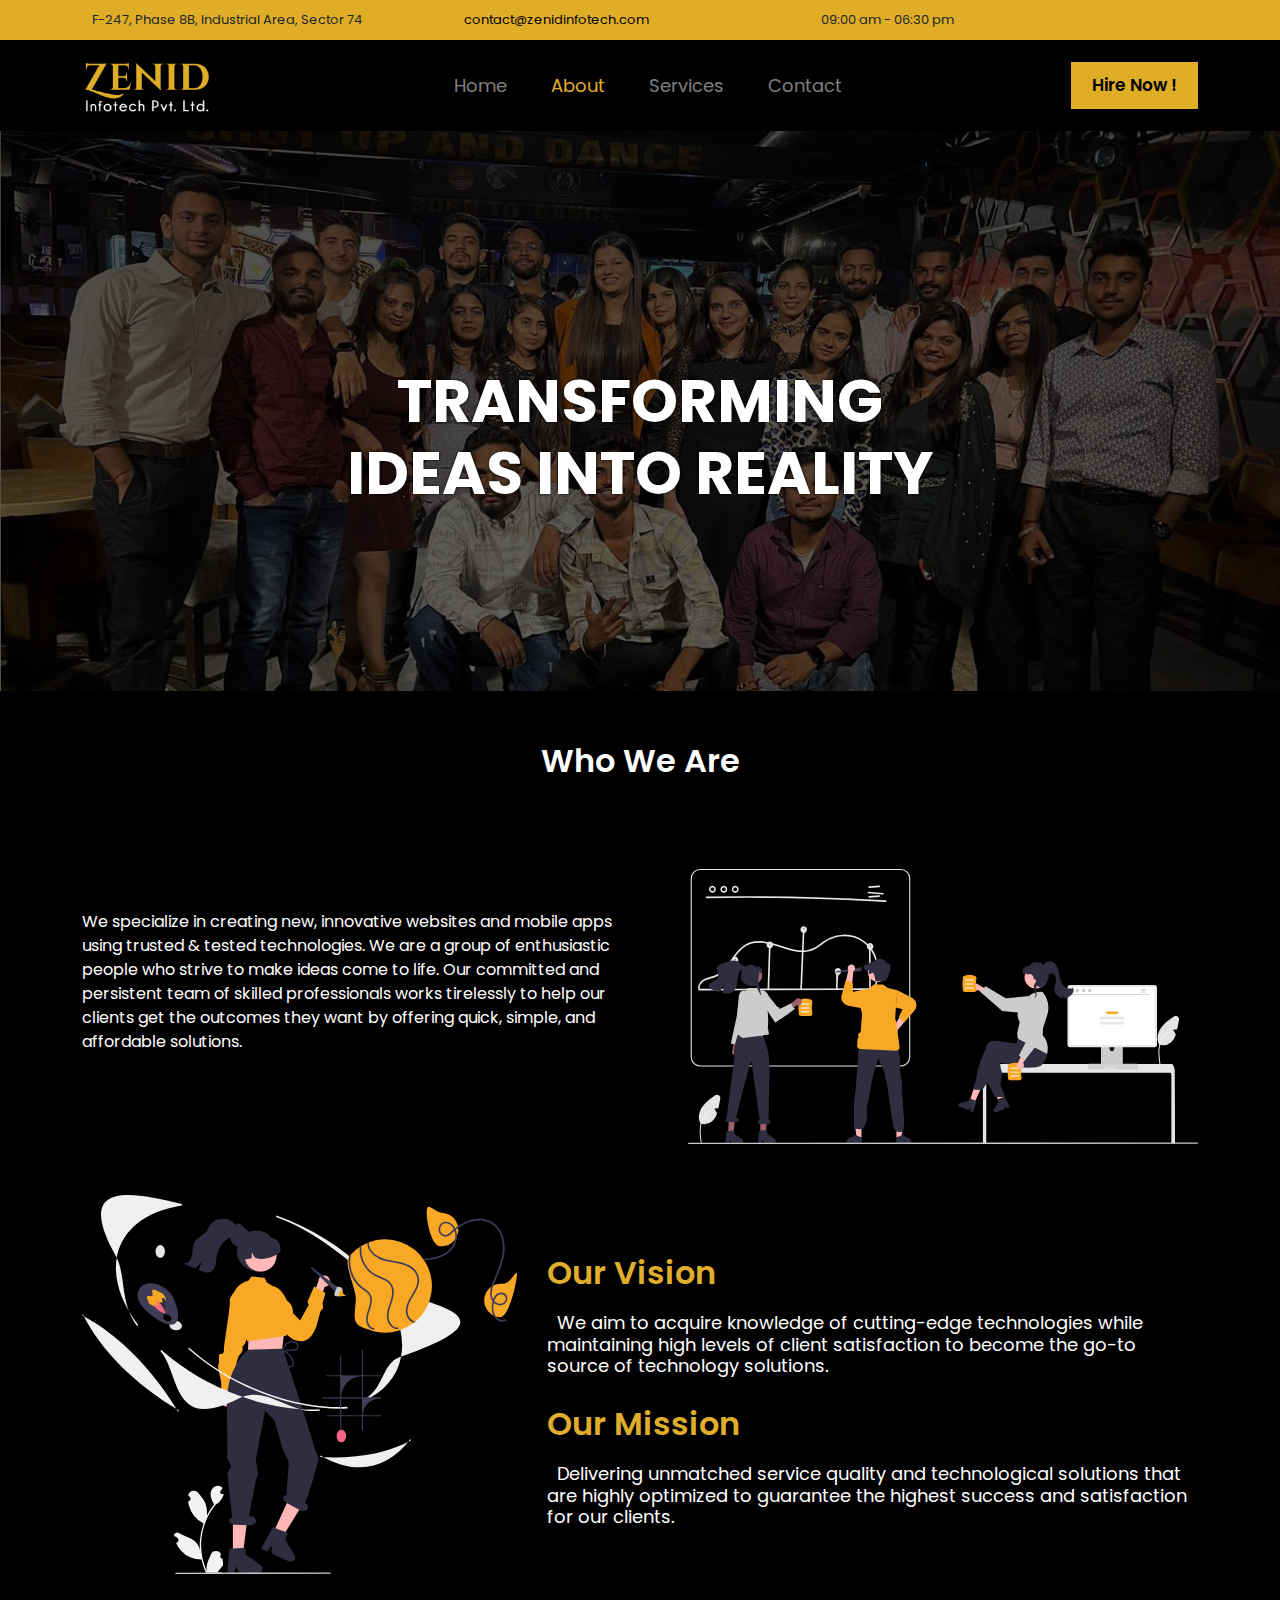
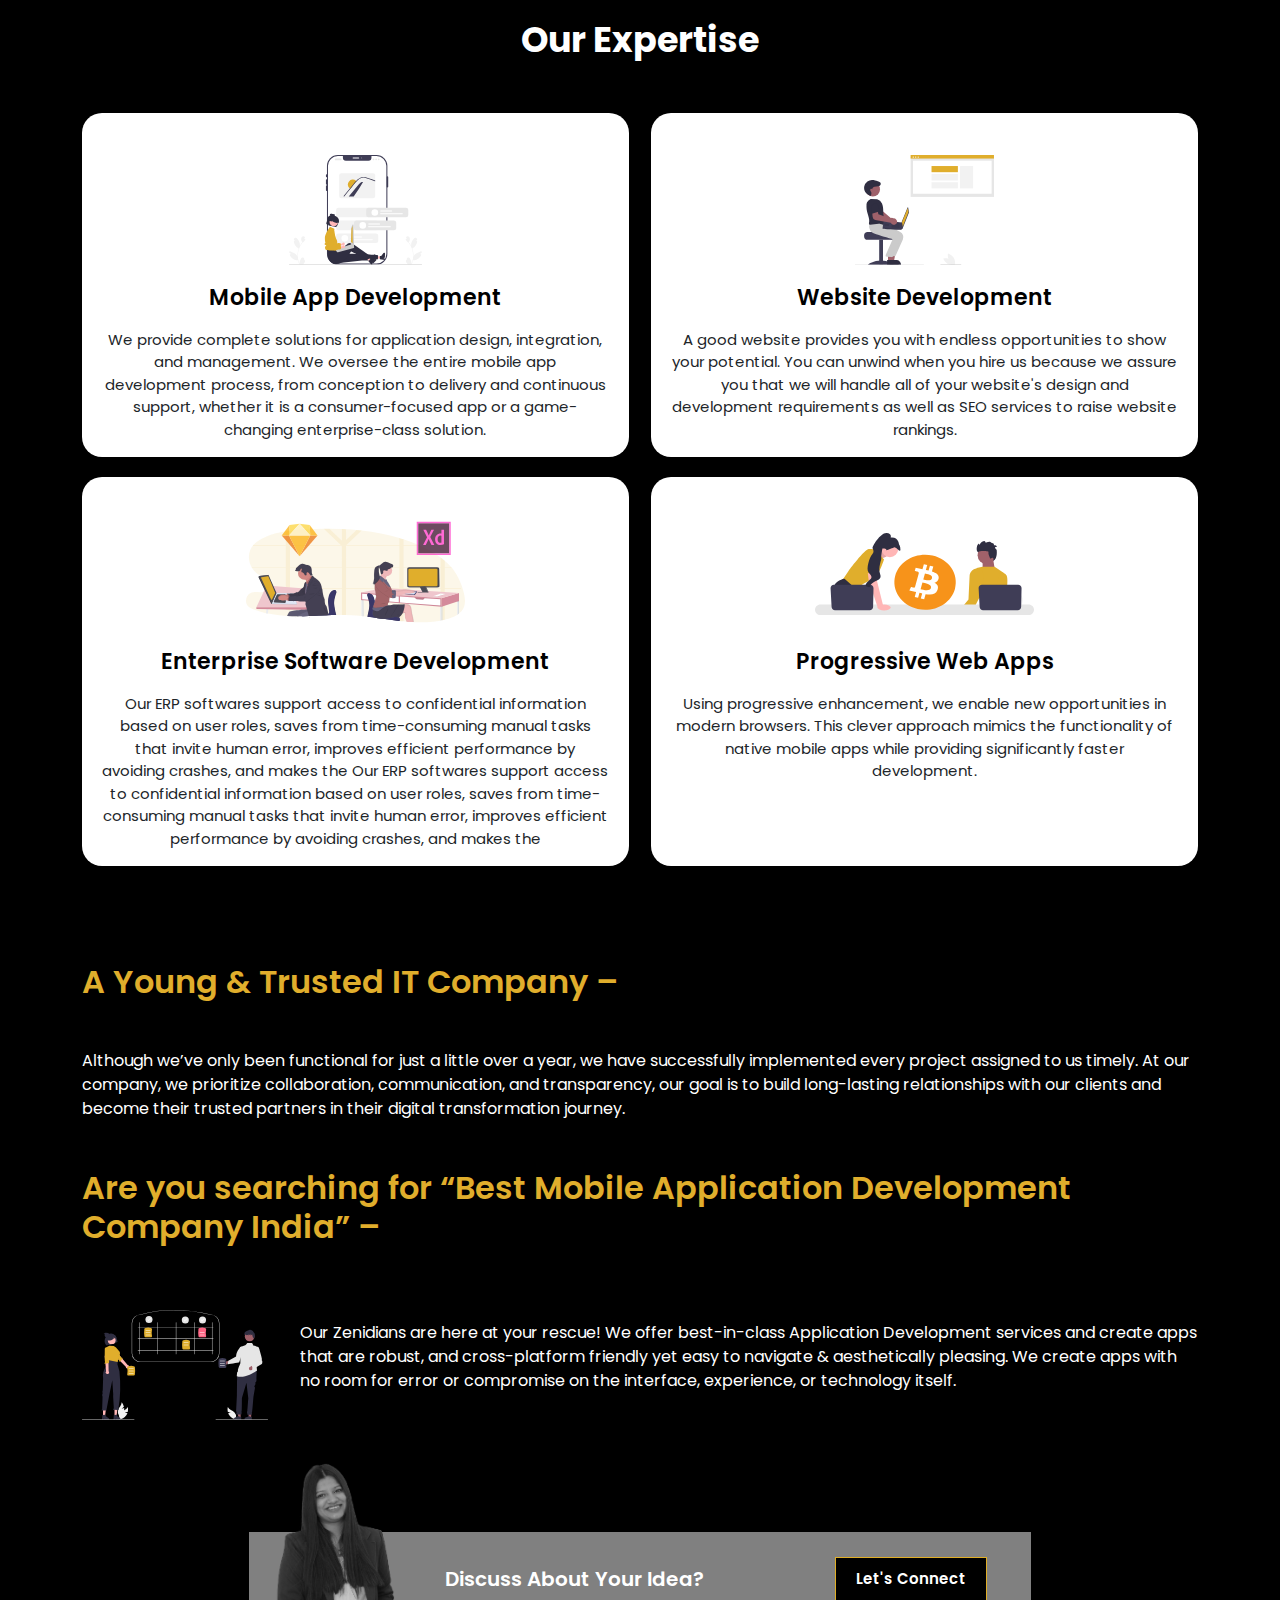
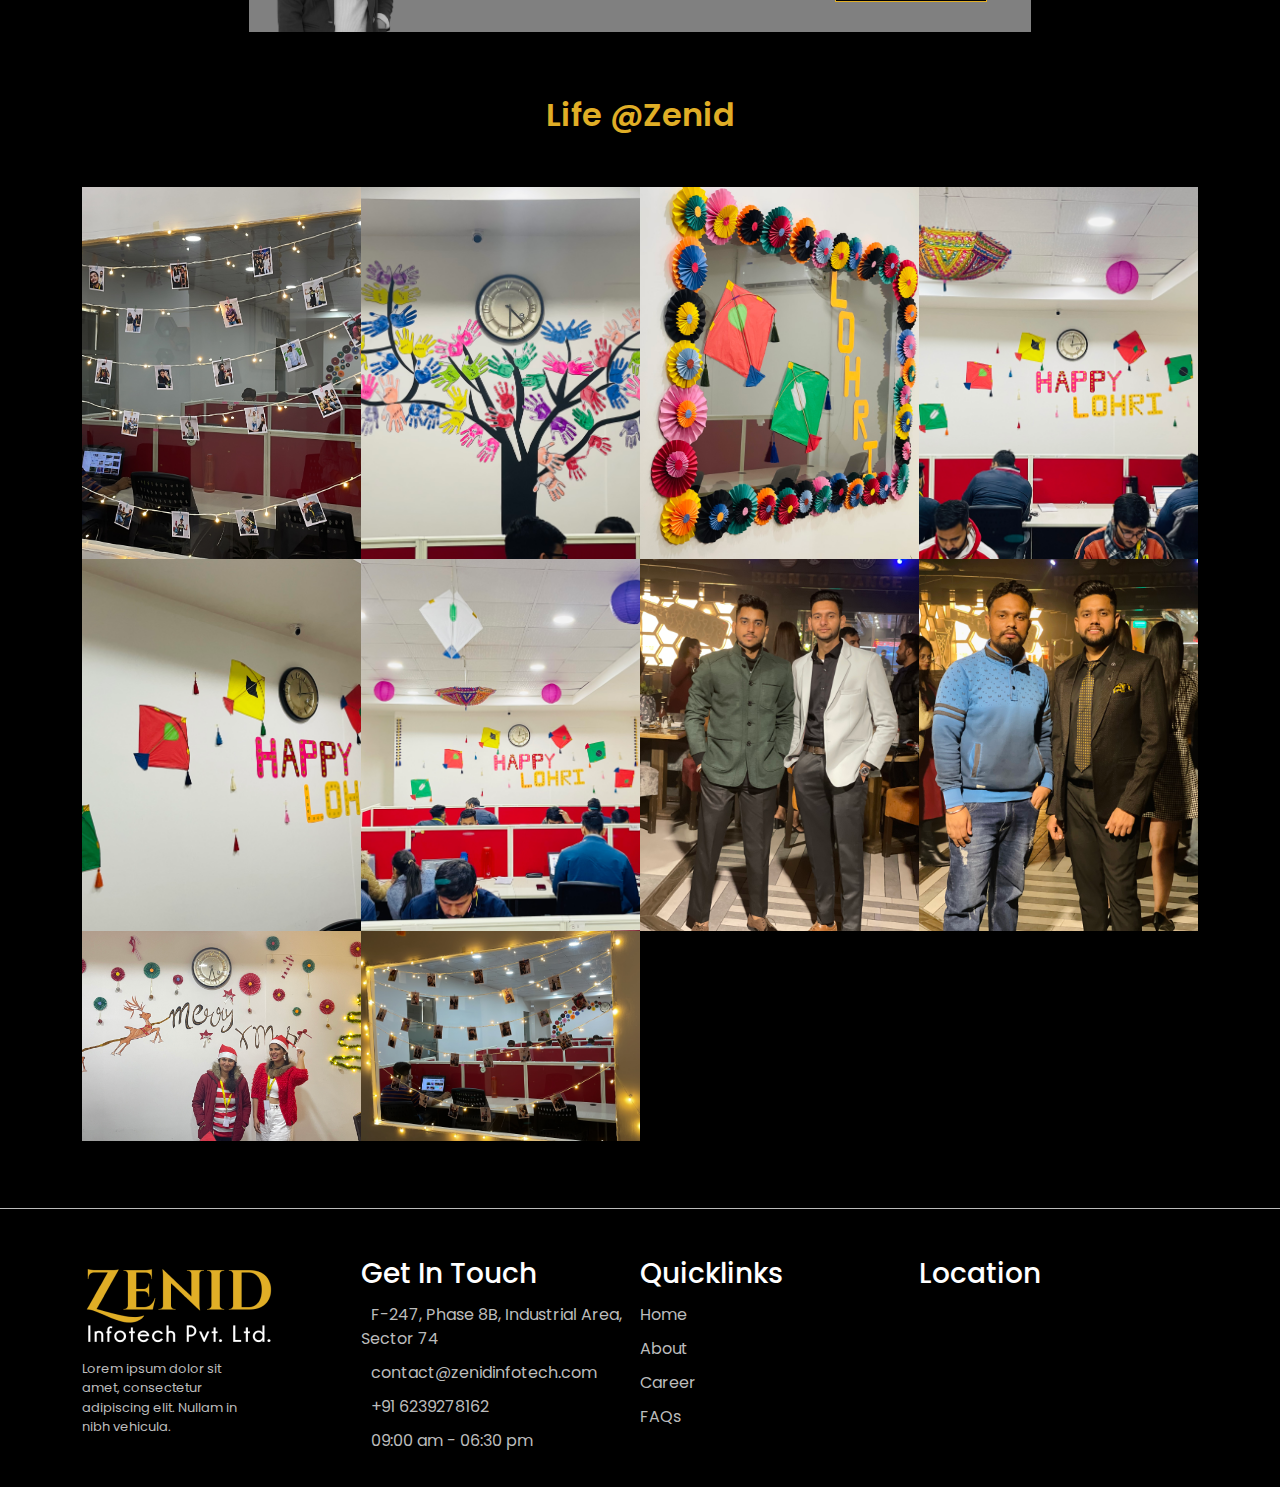
==== commit 73405de6: "today changes" ====
--- a/aboutus.html
+++ b/aboutus.html
@@ -14,7 +14,7 @@
     <script src="components/header.js" defer></script>
     <script src="components/footer.js" defer></script>
     <script src="js/index.js"></script>
-    <title>Main</title>
+    <title>About</title>
   </head>
   <body>
     <header-component></header-component>
@@ -188,7 +188,7 @@
             </div>
             <div class="col-sm-3">
               <div class="about-ceo-m-btn">
-                <button onclick="window.location.href='#contact'">Let's Connect</button>
+                <button onclick="window.location.href='contact.html'">Let's Connect</button>
               </div>
             </div>
           </div>
@@ -212,78 +212,6 @@
             <li><img id="8" data-bs-toggle="modal" data-bs-target="#exampleModal" onclick="imgModal(this.src , this.id)" src="image/pic9.jpeg" /></li>
             <li><img id="9" data-bs-toggle="modal" data-bs-target="#exampleModal" onclick="imgModal(this.src , this.id)" src="image/pic10.jpeg" /></li>
           </ul>
-        </div>
-      </div>
-    </section>
-
-    <section id="contact">
-      <div class="container">
-        <h1 class="section-header">GET A QUOTE</h1>
-
-        <div class="contact-wrapper-form">
-          <!-- Left contact page -->
-
-          <div class="col-sm-5">
-            <form id="contact-form" class="form-horizontal" role="form">
-              <div class="form-group">
-                <div class="col-sm-12">
-                  <input type="text" class="form-control" id="name" placeholder="NAME" name="name" value="" required />
-                </div>
-              </div>
-
-              <div class="form-group">
-                <div class="col-sm-12">
-                  <input type="email" class="form-control" id="email" placeholder="EMAIL" name="email" value="" required />
-                </div>
-              </div>
-
-              <textarea class="form-control" rows="10" placeholder="MESSAGE" name="message" required></textarea>
-
-              <button class="btn btn-primary send-button" id="submit" type="submit" value="SEND">
-                <div class="alt-send-button"><i class="fa fa-paper-plane"></i><span class="send-text">Submit</span></div>
-              </button>
-            </form>
-          </div>
-
-          <!-- Left contact page -->
-          <div class="col-sm-7">
-            <div class="direct-contact-container">
-              <ul class="contact-list">
-                <li class="list-item">
-                  <i class="fa-sharp fa-solid fa-location-dot"></i><span class="contact-text place"> F-247, Ground Floor, Phase 8B, Industrial Area, Sector 74, Sahibzada Ajit Singh Nagar, Punjab 160055</span>
-                </li>
-
-                <li class="list-item">
-                  <i class="fa fa-phone fa-2x"></i>
-                    <span class="contact-text phone"><a href="tel:+91 6239278162" title="Give me a call">+91 6239278162</a></span>
-                </li>
-
-                <li class="list-item">
-                  <i class="fa fa-envelope fa-2x"></i>
-                    <span class="contact-text gmail"><a href="mailto:contact@zenidinfotech.com" title="Send me an email">contact@zenidinfotech.com</a></span>
-                </li>
-              </ul>
-
-              <hr />
-              <ul class="social-media-list">
-                <li>
-                  <a href="https://www.linkedin.com/company/zenidinfotech/mycompany/" target="_blank" class="contact-icon"> <i class="fa-brands fa-linkedin" aria-hidden="true"></i></a>
-                </li>
-                <li>
-                  <a href="https://www.facebook.com/zenidinfotech" target="_blank" class="contact-icon"> <i class="fa-brands fa-facebook" aria-hidden="true"></i></a>
-                </li>
-                <li>
-                  <a href="https://twitter.com/zenid_infotech" target="_blank" class="contact-icon"> <i class="fa-brands fa-twitter" aria-hidden="true"></i></a>
-                </li>
-                <li>
-                  <a href="https://www.instagram.com/zenidinfotech/?hl=en" target="_blank" class="contact-icon"> <i class="fa-brands fa-instagram" aria-hidden="true"></i></a>
-                </li>
-              </ul>
-              <hr />
-
-              <div class="copyright">&copy; ALL OF THE RIGHTS RESERVED</div>
-            </div>
-          </div>
         </div>
       </div>
     </section>
--- a/css/index.css
+++ b/css/index.css
@@ -15,27 +15,28 @@
 /*------------------------------------ Header ---------------------------------*/
 
 .header {float: left; width: 100%; background: black; padding: 15px 0; position:relative; }
-.header-m {float: left; width: 100%}
+.header-m {float: left; width: 100%; display: flex; flex-wrap: wrap; align-items:center; }
 .header-m .col-sm-2 {float: left;}
 .header-m .col-sm-8 {float: left;}
 .header-m .header-m-lft {float: left; width: 100%}
 .header-m .header-m-lft img { max-width:70% }
-.header-m .header-m-cntr {float: left; width: 100%; margin-top: 2em; text-align: center; padding: 0 0 0 1em; }
+.header-m .header-m-cntr {float: left; width: 100%; text-align: center; padding: 0 0 0 1em; }
 .header-m .header-m-rght {float: left; width: 100%}
-.header-m .header-m-cntr ul { padding:0 }
+.header-m .header-m-cntr ul { padding:0; margin:0; }
 .header-m .header-m-cntr ul li {display: inline-block; padding: 0 20px; font-size:18px }
 .header-m .header-m-cntr ul li a { color:#FFFFFF80; text-decoration:none; transition:.4s ease }
-.header-m .header-m-cntr ul li a:hover { color:#f4b922 !important; }
+.header-m .header-m-cntr ul li a:hover { color:#f4b922 !important; cursor: pointer; }
 .header-m-rght button {color: #000; cursor:pointer; transition:800ms ease all; outline:none; font-size: 17px;position:relative; transition: .4s ease; border: 1px solid transparent; font-weight: 600; border-style: solid; border-width: 1px 1px 1px 1px; background-color: #E0AE26; padding: 10px 20px; margin: 0px 0px 0px 0px; } /*.header-m-rght button:hover { background:transparent; border:1px solid #E0AE26; color:#fff }*/
 .header-m-rght  button:hover{background:#000; color:#fff; }
 .header-m-rght  button:before,.header-m-rght  button:after{content:''; position:absolute; top:0; right:0; height:2px; width:0; background: #E0AE26; transition:400ms ease all; }
 .header-m-rght  button:after{right:inherit; top:inherit; left:0; bottom:0; }
 .header-m-rght  button:hover:before,.header-m-rght button:hover:after{width:100%; transition:800ms ease all; }
-.header-m .header-m-rght {float: left; width: 100%; margin-top: 20px; text-align:right; }
+.header-m .header-m-rght {float: left; width: 100%; text-align:right; }
 .header-info {float: left; width: 100%; display:flex; flex-wrap: wrap; align-items:center; }
-.header-infoo{float: left; width: 100%; background: #E0AE26;padding:20px 0 ; font-size: 16px; font-weight: 500}
+.header-infoo{float: left; width: 100%; background: #E0AE26;padding:10px 0 ; font-size: 16px; font-weight: 500}
 .header-info .col-sm-4 {float: left;}
 .header-info .col-sm-2 {float: left;}
+.header-info .col-sm-4 div, .header-info .col-sm-2 div{ font-size: 13px; font-weight: 400;}
 .header-info-address {float: left; width: 100%}
 .header-info-address i { margin-right:10px }
 .header-info-mail {float: left; width: 100%}
@@ -51,8 +52,8 @@
 .col-sm-2.info-timing-col {width: 18%; }
 .header-info-mail i {margin-right: 10px}
 .header .dropdown {display: inline-block; position: unset; }
-.header .dropdown-content {display: none; position: absolute; background-color: #000; width: 1000px; box-shadow: 0px 0px 16px 0px #E0AE26AA; border-radius: 16px; z-index: 1; padding-top: 10px; left: 18%; padding: 20px 20px 0 20px;  }
-.header .dropdown-content a {font-size: 15px; text-align: left; color: #fff!important; padding: 5px 0; text-decoration: none; display: block; }
+.header .dropdown-content {display: none; position: absolute; background-color: #000; width: 1000px; box-shadow: 0px 0px 16px 0px #E0AE26AA; border-radius: 16px; z-index: 2; padding-top: 10px; left: 18%; padding: 20px 20px 0 20px;  }
+.header .dropdown-content a {font-size: 15px; text-align: left; color: #fff !important; padding: 5px 0; text-decoration: none; display: block; }
 .header .dropdown-content h5 a { font-size:22px }
 .dropdown-content-m {float: left; width: 100%; margin-bottom: 20px; }
 .header .dropdown:hover .dropdown-content {display: block;}
@@ -376,11 +377,11 @@
 .our-expertise-wrap {float: left; width: 100%; background: black;}
 .our-expertise-wrap-box {float: left; width: 100%; padding: 4% 0; }
 .our-expertise-card-box {float: left; width: 100%; }
-.our-expertise-card-box .col-sm-3 { float:left; width: 23%}
+.our-expertise-card-box .col-sm-3 { float:left; width: 23%; display: flex;}
 .our-expertise-wrap-box h2 {float: left; width: 100%; color: #fff; text-align: center; font-weight: 700; font-size: 35px; }
 .our-expertise-card-box {float: left; width: 100%; padding-top: 4%; display: flex; flex-wrap: wrap; justify-content: space-between; }
 .our-expertise-wrap-box img { max-width:40%; height:110px }
-.our-expertise-card {float: left; width: 100%; text-align: center; transition: all .4s ease-out 0s; background: #fff; height: 36em; padding-top: 2em; border-radius: 20px; border-top: 10px solid transparent; }
+.our-expertise-card {float: left; width: 100%; text-align: center; transition: all .4s ease-out 0s; background: #fff; padding-top: 2em; border-radius: 20px; border-top: 10px solid transparent; }
 .our-expertise-card:hover {border-top: 10px solid #E0AE2C; }
 .our-expertise-card h3 {float: left; width: 100%; font-size: 22px; font-weight: 600; color: #000; margin-top: 20px; padding: 0 30px; }
 .our-expertise-card p {float: left; width: 100%; font-size: 15px; margin-top: 9px; padding: 0 20px; }
@@ -400,10 +401,9 @@
 .contact-m-lft p {float: left; width: 100%; color: #fff; font-weight: 400; font-size: 18px; padding-right: 5em; }
 #contact {width: 100%; height: 100%; float: left; background: #000; padding: 2% 0 4% 0; }
 .section-header {text-align: center; margin: 0 auto; padding: 40px 0; color: #fff; text-transform: uppercase; letter-spacing: 6px; }
-.contact-wrapper-form {float: left; width: 100%; }
+.contact-wrapper-form {float: left; width: 100%; display: flex; flex-wrap: wrap; justify-content: space-between; }
 .contact-wrapper-form i.fa-location-dot { font-size:2em }
-.contact-wrapper-form .col-sm-5 { float:left; }
-.contact-wrapper-form .col-sm-7 {float: left; padding-left: 4em; }
+.contact-wrapper-form .col-sm-6 { float:left; width: 49%; }
 .contact-wrapper-form #submit {width: 100%; background: #E0AE26; border: none; }
 .contact-wrapper-form input {width: 100%!important; background: #000; color: #fff; }
 .contact-wrapper-form textarea {width: 100%!important; background: #000; color: #fff; }
@@ -419,9 +419,9 @@
 .send-text {display: block; margin-top: 10px; font: 700 12px 'Lato', sans-serif; letter-spacing: 2px; }
 .alt-send-button:hover {transform: translate3d(0px, -29px, 0px); }
 /* Begin Right Contact Page */
-.direct-contact-container {max-width: 400px; float: left; }
+.direct-contact-container {width: 100%; float: left; }
 /* Location, Phone, Email Section */
-.contact-list {list-style-type: none; margin-left: -30px; padding-right: 20px; float:left; width:100%; }
+.contact-list {list-style-type: none; padding: 0px; float:left; width:100%; }
 .list-item {line-height: 4; color: #aaa; float:left; width:100%; margin-bottom:20px; }
 .list-item i{float:left; width:20%; }
 .contact-text {font: 300 18px 'Lato', sans-serif; letter-spacing: 1.9px; color: #bbb; float:left; width:80%; margin-left: 0 !important; }
@@ -634,7 +634,7 @@
   100%{filter: hue-rotate(0deg);}
 }
 /*    career   */
-.career_section{float: left; width: 100%;}
+.career_section{float: left; width: 100%; margin:3rem 0; }
 .career_section .heading{float: left; width: 100%;text-align: center; color: #fff; font-weight: 600; font-size: 34px; margin: 30px;}
 .job_list{float: left; width: 100%; display: grid; grid-template-columns: auto auto auto; grid-gap: 30px; }
 .job_box{float: left; width: 100%; padding: 14px; border: 1px solid #e0ae26; border-radius: 9px; transition: 0.4s }
@@ -655,8 +655,8 @@
 .button_animate:after{right:inherit; top:inherit; left:0; bottom:0; }
 .button_animate:hover:before,.button_animate:hover:after{width:100%; transition:800ms ease all; }
 
-.apply_section{float: left; width: 100%;}
-.apply_section .heading{float: left; width: 100%;text-align: left; color: #fff; font-weight: 600; font-size: 40px; margin-top: 3rem;}
+.apply_section{float: left; width: 100%; margin: 3rem 0;}
+.apply_section .heading{float: left; width: 100%;text-align: left; color: #fff; font-weight: 600; font-size: 40px;}
 .apply_section .apply_for_job button{ float: left; border-radius:4px; }
 .job_info{float: left; width: 100%;}
 .job_info p{font-family: 'Nunito', sans-serif; font-weight: 400; color: #eee; font-size: 18px; margin-bottom: 0;}
@@ -710,7 +710,7 @@
 .image_modal .modal-dialog{ max-width:50%; margin: auto; }
 .image_modal .image_frame .btn-close{position: absolute; top: -15px; right: -15px; opacity: 1; background-color: #000 ; border-radius: 50%; border:1px solid #E0AE26; padding: 4px; height: 30px; width: 30px;}
 .image_modal .image_frame .btn-close i{color: #E0AE26; font-size: 20px; line-height: 30px;}
-.image_modal .image_frame .image_div img{max-width: 100%; max-height: 60vh;}
-.image_modal .image_frame .image_div{float: left; width: 80%; height: 60vh; display:flex; align-items:center; justify-content: center; }
+.image_modal .image_frame .image_div img{max-width: 100%; max-height: 80vh;}
+.image_modal .image_frame .image_div{float: left; width: 80%; height: 80vh; display:flex; align-items:center; justify-content: center; }
 .image_modal .image_frame .next_btn,.image_modal .image_frame .prev_btn{float: left; width: 10%; background: transparent; border: none;}
 .image_modal .image_frame .next_btn i,.image_modal .image_frame .prev_btn i{ font-size:24px; color: #E0AE26 }--- a/css/responsive.css
+++ b/css/responsive.css
@@ -3,12 +3,13 @@
 .menu-wrap {display: block;}
 .menu-button {display: block;}
 button#open-button {display: block; position: absolute; top: -55px; right: 0; background: transparent; color: #000; box-shadow: none; }
-.menu-wrap {position: fixed; overflow: scroll; right: 0; top: 0; z-index: 1001; width: 300px; color: #fff; height: 100%; padding: 40px; background-color: #000; box-shadow: 0 0 15px rgba(0,0,0,0.2); transition: all 0.5s cubic-bezier(0.7,0,0.3,1); transform: translate3d(360px,0,0); }
+.menu-wrap {position: fixed; overflow: scroll; right: 0; top: 0; z-index: 1001; width: 80%; color: #fff; height: 100%; padding: 40px; background-color: #000; box-shadow: 0 0 15px rgba(0,0,0,0.2); transition: all 0.5s cubic-bezier(0.7,0,0.3,1); transform: translate3d(100%,0,0); }
 .menu-wrap.active {transform: translate3d(0px,0,0); }
-.menu-wrap .menu .icon-list a {position: relative; font-family: 'Nunito', sans-serif; display: block; padding: 20px 0; text-decoration: none; color: #fff; font-size: 20px; transition: all 0.3s ease; }
+.menu-wrap .menu .icon-list a ,.menu-wrap .menu .icon-list button {position: relative; font-family: 'Nunito', sans-serif; display: block; padding: 20px 0; text-decoration: none; color: #fff; font-size: 20px; transition: all 0.3s ease; }
 .menu-wrap .menu .icon-list a::before {position: absolute; content: ""; width: 0%; height: 2px; top: 80%; transition: all 0.3s ease; }
-.menu-wrap .menu .icon-list a:hover {color: #FFB800; }
-.menu-wrap .menu .icon-list a:hover::before {width: 50%; background-color: #FFB800; }
+.menu-wrap .menu .icon-list button::after{position: absolute; left: 0; content: ""; width: 0%; height: 2px; top: 80%; transition: all 0.3s ease; }
+.menu-wrap .menu .icon-list a:hover ,.menu-wrap .menu .icon-list button:hover{color: #FFB800; }
+.menu-wrap .menu .icon-list a:hover::before ,.menu-wrap .menu .icon-list button:hover::after {width: 50%; background-color: #FFB800; }
 /* Buttons */
 .close-button {right: 0; top: 10px; z-index: 100; }
 .menu-button, .close-button {position: fixed; top: 50px; width: 50px; color: #fff; height: 50px; background-color: transparent; font-size: 20px; border: none; outline: none; cursor: pointer; }
@@ -57,7 +58,7 @@
 .footer-m-1 p {float: left; width: 100%; font-size: 13px; margin: 10px 0; }
 .footer {padding: 1em 0 1em 0; }
 .home-companies {padding: 4em 0 8% 0; }
-.homebg-m .col-sm-6 {float: left; margin: 20px 0; }
+.homebg-m .col-sm-6 {float: left; margin: 20px 0; width:100%; }
 .services-m-card-m .services-m-card-m-1:hover { transform:unset; transition: .4s ease-in-out;  }
 .about-company-m-lft img:hover { transform:unset; }
 .btn-1 svg {height: 45px; }
@@ -76,7 +77,7 @@
 .our-strategy-m h2 {font-size: 35px; }
 .process-info .col-md-3 {margin: 10px 0; width:50% }
 .footer-m .col-sm-3:last-child {margin: unset; }
-.contact-wrapper-form .col-sm-7 {float: left; padding-left: 10px; }
+.contact-wrapper-form .col-sm-6 {width:100%; }
 .contact-text {font: 300 15px 'Lato', sans-serif; letter-spacing: 0.9px; color: #bbb; }
 .place {margin-left: 18px; }
 .contact-wrapper-form i.fa-location-dot {font-size: 20px; }
@@ -98,7 +99,7 @@
 .contact-m-lft h1 {font-size: 35px; }
 .contact-m-lft p {font-size: 14px; padding: unset;}
 .backend-techno-wrapper {margin: unset; }
-.aboutbg {float: left; width: 100%; background: linear-gradient( rgba(0, 0, 0, 0.7), rgba(0, 0, 0, 0.6) ), url(../image/teamzenid.jpg); background-repeat: no-repeat; background-size: contain; height: 14em; display: flex; align-items: center; }
+.aboutbg {float: left; width: 100%; background: linear-gradient( rgba(0, 0, 0, 0.7), rgba(0, 0, 0, 0.6) ), url(../image/teamzenid.jpg); background-repeat: no-repeat; background-size: 100%; height: 14em; display: flex; align-items: center; }
 .aboutbg-m h1 {font-size: 30px; padding: unset; }
 .about-m-lft {float: left; width: 100%; margin: 1em 0 0 0; }
 .about-m-lft p {font-size: 14px; font-weight: 400; }
@@ -109,11 +110,12 @@
 .our-expertise-wrap-box {padding: 10% 0; }
 .our-expertise-card p {font-size: 12px; padding: 0 10px; }
 .our-expertise-card h3 {font-size: 18px; padding: 0 10px; }
-.our-expertise-card {height: 24em; }
 .our-expertise-wrap-box img {max-width: 65%; height: 110px; }
 .our-expertise-card-box .col-sm-3 {float: left; width: 49%; margin: 5px 0; }
 .about-cntt-m h2 {float: left; width: 100%; color: #E0AE2C; font-weight: 600; font-size: 26px; margin: 10px 0; }
-.about-cntt-m p {font-size: 14px; margin: 1em 0; }
+.about-cntt-m p {font-size: 14px; margin: 1em 0;}
+.about-company-m .col-sm-6{width: 100%;}
+.about-m .col-sm-6{width: 100%;}
 .about-cntt-1 .col-sm-10 {float: left; padding-left: 0em; }
 .about-ceo-m-btn button {background: #000; border: none; transition: 0.4s ease; font-size: 13px; border: 1px solid #E0AE26; padding: 8px 10px; font-weight: 600; color: #fff; }
 .about-ceo-m-btn {float: left; width: 100%; margin-top: -2px; }
@@ -171,7 +173,6 @@
 .header-m .header-m-cntr ul li {display: inline-block; padding: 0 10px; font-size: 15px; }
 .header-m .header-m-rght {margin-top: 5px; text-align: right; }
 .header-m-rght button {font-size: 14px; }
-.header-m .header-m-cntr {margin-top: 1em; }
 .homebg-m-rght img {max-width: 80%; }
 .homebg-m h1 {float: left; width: 100%; color: #fff; font-size: 39px; font-weight: 700; }
 .homebg-m p {font-size: 14px; }
@@ -240,7 +241,7 @@
 .portfolio-m-box-wrap-txt {float: left; width: 100%; color: #fff; padding-left: 2em; margin-top: unset; }
 h2.para1 {font-size: 25px; }
 p.para2 {font-size: 13px; }
-.header .dropdown-content {display: none; position: absolute; background-color: #000; min-width: 682px; max-width: 1000px; box-shadow: 0px 8px 16px 0px rgba(0,0,0,0.2); z-index: 1; padding-top: 10px; left: 0%; padding: 20px 20px 0 20px; }
+.header .dropdown-content {display: none; position: absolute; background-color: #000; width: 100%; box-shadow: 0px 8px 16px 0px rgba(0,0,0,0.2); z-index: 1; padding-top: 10px; left: 0%; padding: 20px 20px 0 20px; }
 .portfolio {float: left; width: 100%; background: black; margin: 4% 0; overflow: hidden; }
 .why-choose-services-m-txt {float: left; width: 100%; margin-top: 2em; color: #FFC; }
 .why-choose-services-m-txt h3 {font-size: 25px; }
